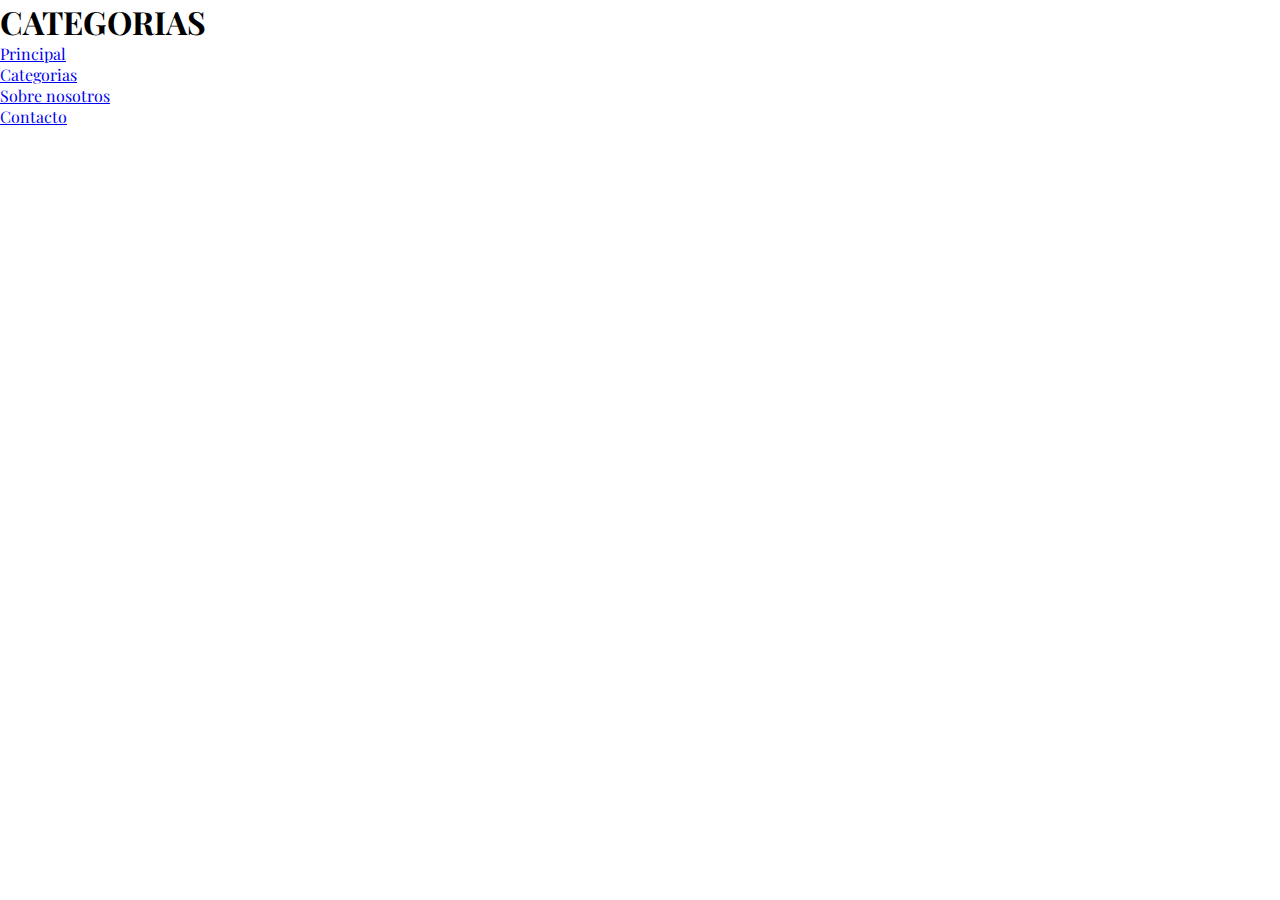
==== categorias.html @ 2ab15259 "Se añade fuente e íconos" ====
<!DOCTYPE html>
<html lang="en">
<head>
    <meta charset="UTF-8">
    <meta name="viewport" content="width=device-width, initial-scale=1.0">
    <link rel="stylesheet" href="styles/estilos.css">
    <link rel="preconnect" href="https://fonts.googleapis.com">
    <link rel="preconnect" href="https://fonts.gstatic.com" crossorigin>
    <link href="https://fonts.googleapis.com/css2?family=Playfair+Display&display=swap" rel="stylesheet">
    <title>Document</title>
</head>
<body>
    <h1>CATEGORIAS</h1>

    <ul>
        <li><a href="index.html">Principal</a></li>
        <li><a href="categorias.html">Categorias</a></li>
        <li><a href="sobreNosotros.html">Sobre nosotros</a></li>
        <li><a href="contacto.html">Contacto</a></li>
    </ul>
</body>
</html>
---- styles/estilos.css ----
* {
    margin: 0;
    padding: 0;
}

#primeraParte, footer{
    background-color: #FEF4F4;
}

body {
    font-family: 'Playfair Display', serif;
}
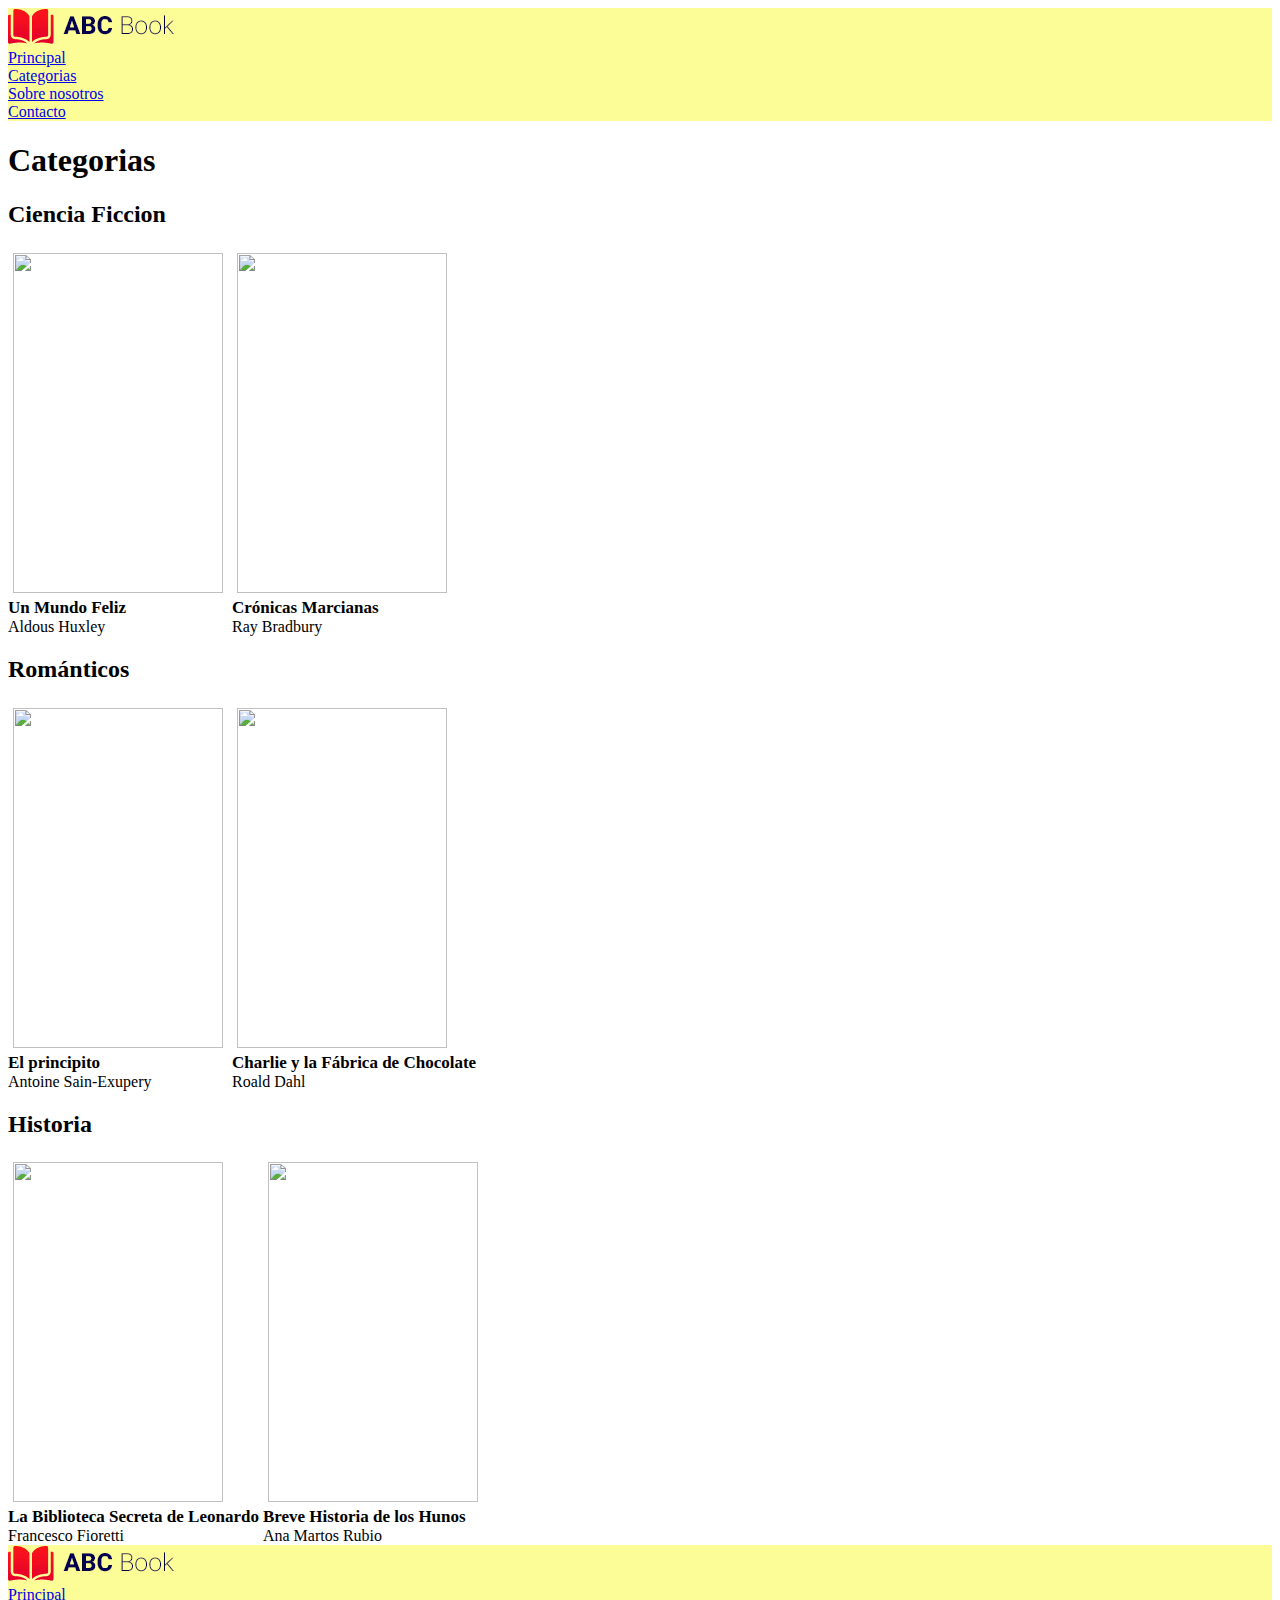
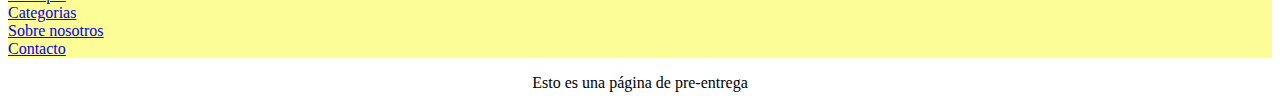
==== commit 56f959eb: "fix de merge" ====
--- a/categorias.html
+++ b/categorias.html
@@ -3,20 +3,71 @@
 <head>
     <meta charset="UTF-8">
     <meta name="viewport" content="width=device-width, initial-scale=1.0">
-    <link rel="stylesheet" href="styles/estilos.css">
-    <link rel="preconnect" href="https://fonts.googleapis.com">
-    <link rel="preconnect" href="https://fonts.gstatic.com" crossorigin>
-    <link href="https://fonts.googleapis.com/css2?family=Playfair+Display&display=swap" rel="stylesheet">
-    <title>Document</title>
+    <title>Categorías</title>
+    <link rel="stylesheet" href="./styles/styles.css">
 </head>
+<header>
+
+</header>
+<nav>
+    <div class = "barraDeNavegacion">
+        <img src="./img/Iconos/ABCbook.jpg">
+        <li class="elementoIndice"><a href="index.html">Principal</a></li>
+        <li class="elementoIndice"><a href="categorias.html">Categorias</a></li>
+        <li class="elementoIndice"><a href="sobreNosotros.html">Sobre nosotros</a></li>
+        <li class="elementoIndice"><a href="contacto.html">Contacto</a></li>
+    </div>
+</nav>
 <body>
-    <h1>CATEGORIAS</h1>
+    <h1>Categorias</h1>
+        <h2>Ciencia Ficcion</h2>
+        <div class="FranjaDePublicaciones">
+            <span class="PublicacionLibro">
+                <img class="FotoLibro"; src="./img/Libros/CienciaFiccionI.jpg"></br>
+                <span class="Titulo">Un Mundo Feliz</span></br>
+                <span class="Autor">Aldous Huxley</span></br>
+            </span>
+            <span class="PublicacionLibro">
+                <img class="FotoLibro"; src="./img/Libros/CienciaFiccionII.jpg"></br>
+                <span class="Titulo">Crónicas Marcianas</span></br>
+                <span class="Autor">Ray Bradbury</span></br>
+            </span>
+            </div>
+            <h2>Románticos</h2>
+            <div class="FranjaDePublicaciones">
+            <span class="PublicacionLibro">
+                <img class="FotoLibro"; src="./img/Libros/RomanticosI.jpg"></br>
+                <span class="Titulo">El principito</span></br>
+                <span class="Autor">Antoine Sain-Exupery</span></br>
+            </span>
+            <span class="PublicacionLibro">
+                <img class="FotoLibro"; src="./img/Libros/RomanticosII.jpg"></br>
+                <span class="Titulo">Charlie y la Fábrica de Chocolate</span></br>
+                <span class="Autor">Roald Dahl</span></br>        
+            </span>
+            </div>
+            <h2>Historia</h2>
+            <div class="FranjaDePublicaciones">
+            <span class="PublicacionLibro">
+                <img class="FotoLibro"; src="./img/Libros/HistoriaII.jpg"></br>
+                <span class="Titulo">La Biblioteca Secreta de Leonardo</span></br>
+                <span class="Autor">Francesco Fioretti</span></br>
+            </span>
+            <span class="PublicacionLibro">
+                <img class="FotoLibro"; src="./img/Libros/HistoriaI.jpg"></br>
+                <span class="Titulo">Breve Historia de los Hunos</span></br>
+                <span class="Autor">Ana Martos Rubio</span></br>
+            </span>
+    </div>
 
-    <ul>
-        <li><a href="index.html">Principal</a></li>
-        <li><a href="categorias.html">Categorias</a></li>
-        <li><a href="sobreNosotros.html">Sobre nosotros</a></li>
-        <li><a href="contacto.html">Contacto</a></li>
-    </ul>
 </body>
-</html>+<footer>
+    <div class = "footer">
+        <img src="./img/Iconos/ABCbook.jpg">
+        <li class="elementoIndice"><a href="index.html">Principal</a></li>
+        <li class="elementoIndice"><a href="categorias.html">Categorias</a></li>
+        <li class="elementoIndice"><a href="sobreNosotros.html">Sobre nosotros</a></li>
+        <li class="elementoIndice"><a href="contacto.html">Contacto</a></li>
+    </div>
+    <p id="leyendaFooter">Esto es una página de pre-entrega</p>
+</footer>--- a/styles/styles.css
+++ b/styles/styles.css
@@ -0,0 +1,67 @@
+
+*{box-sizing: border-box}
+
+.barraDeNavegacion{
+    background-color: rgb(253, 253, 152);
+    position: sticky;
+    
+}
+
+.PublicacionLibro{
+    display:inline-block;
+}
+
+.FotoLibro {
+    width: 210px;
+    height: 340px;
+    margin: 5px; 
+
+}
+.Titulo { 
+    text-align: right;
+    font-weight: bold;
+    font-size: 17px;
+}
+
+.Ubicacion {
+    display:inline
+}
+
+#mapita {
+    margin: 40px;
+    position: relative;
+    bottom: 5px;
+}
+input[type=button], input[type=submit] {
+    border: none;
+    padding: 16px 32px;
+    margin: 4px 2px;
+    cursor: pointer;
+  }
+
+form label{
+    font-weight: bold;
+    
+}
+.datosDeContacto{
+    display: inline-block;
+    margin-left: 35px;
+    position: relative;
+    bottom: 100px;
+}
+
+.dato{
+    font-family: Georgia, 'Times New Roman', Times, serif;
+    font-weight: bold;
+    font-size: 17px;
+}
+
+.footer{
+    background-color: rgb(253, 253, 152);
+}
+
+#leyendaFooter {
+    text-align: center;
+}
+
+
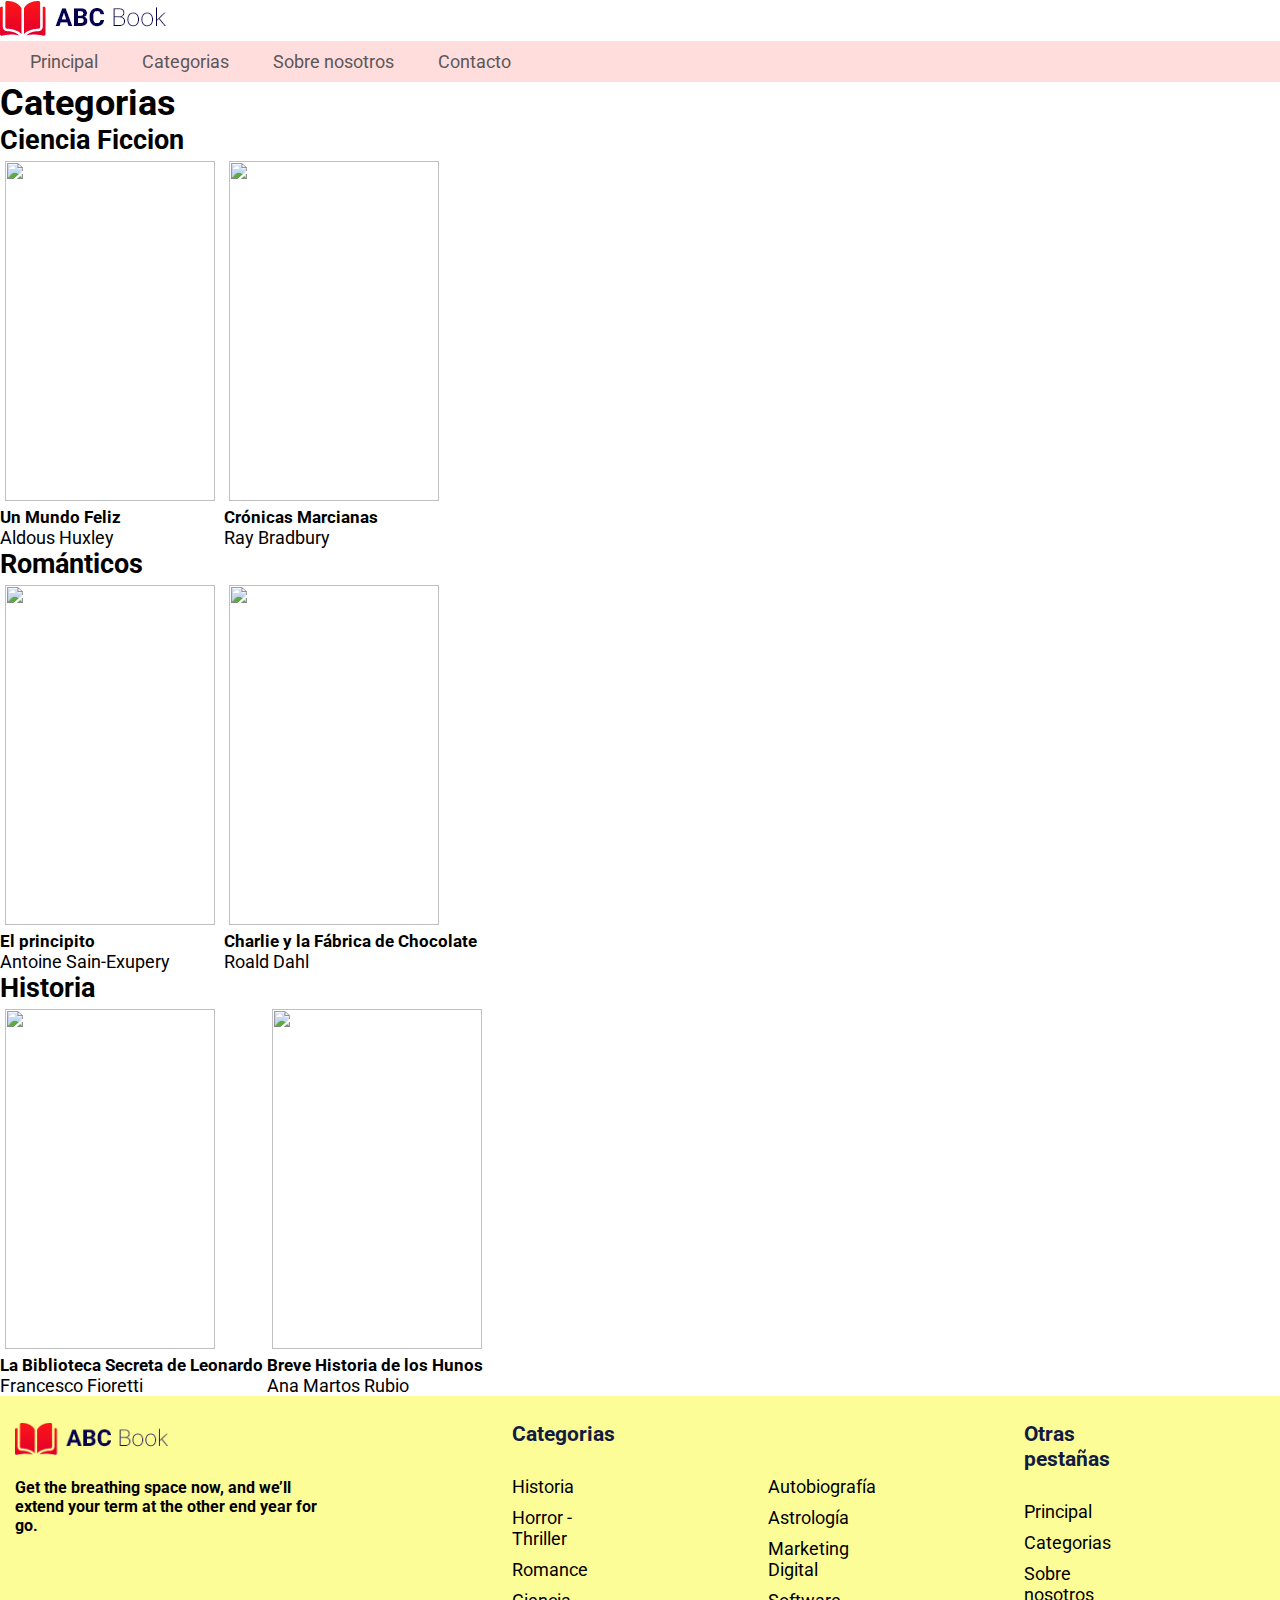
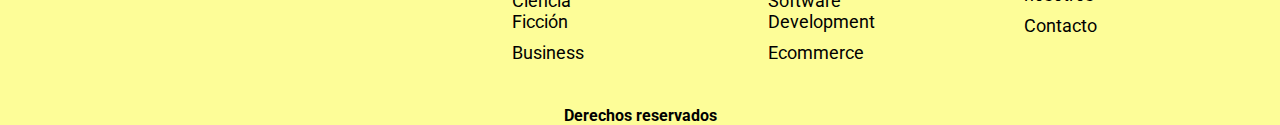
==== commit 1fbfe954: "no estoy segura que estoy comiteando tbh" ====
--- a/categorias.html
+++ b/categorias.html
@@ -1,73 +1,115 @@
-<!DOCTYPE html>
-<html lang="en">
-<head>
-    <meta charset="UTF-8">
-    <meta name="viewport" content="width=device-width, initial-scale=1.0">
-    <title>Categorías</title>
-    <link rel="stylesheet" href="./styles/styles.css">
-</head>
-<header>
-
-</header>
-<nav>
-    <div class = "barraDeNavegacion">
-        <img src="./img/Iconos/ABCbook.jpg">
-        <li class="elementoIndice"><a href="index.html">Principal</a></li>
-        <li class="elementoIndice"><a href="categorias.html">Categorias</a></li>
-        <li class="elementoIndice"><a href="sobreNosotros.html">Sobre nosotros</a></li>
-        <li class="elementoIndice"><a href="contacto.html">Contacto</a></li>
-    </div>
-</nav>
-<body>
-    <h1>Categorias</h1>
-        <h2>Ciencia Ficcion</h2>
-        <div class="FranjaDePublicaciones">
-            <span class="PublicacionLibro">
-                <img class="FotoLibro"; src="./img/Libros/CienciaFiccionI.jpg"></br>
-                <span class="Titulo">Un Mundo Feliz</span></br>
-                <span class="Autor">Aldous Huxley</span></br>
-            </span>
-            <span class="PublicacionLibro">
-                <img class="FotoLibro"; src="./img/Libros/CienciaFiccionII.jpg"></br>
-                <span class="Titulo">Crónicas Marcianas</span></br>
-                <span class="Autor">Ray Bradbury</span></br>
-            </span>
-            </div>
-            <h2>Románticos</h2>
-            <div class="FranjaDePublicaciones">
-            <span class="PublicacionLibro">
-                <img class="FotoLibro"; src="./img/Libros/RomanticosI.jpg"></br>
-                <span class="Titulo">El principito</span></br>
-                <span class="Autor">Antoine Sain-Exupery</span></br>
-            </span>
-            <span class="PublicacionLibro">
-                <img class="FotoLibro"; src="./img/Libros/RomanticosII.jpg"></br>
-                <span class="Titulo">Charlie y la Fábrica de Chocolate</span></br>
-                <span class="Autor">Roald Dahl</span></br>        
-            </span>
-            </div>
-            <h2>Historia</h2>
-            <div class="FranjaDePublicaciones">
-            <span class="PublicacionLibro">
-                <img class="FotoLibro"; src="./img/Libros/HistoriaII.jpg"></br>
-                <span class="Titulo">La Biblioteca Secreta de Leonardo</span></br>
-                <span class="Autor">Francesco Fioretti</span></br>
-            </span>
-            <span class="PublicacionLibro">
-                <img class="FotoLibro"; src="./img/Libros/HistoriaI.jpg"></br>
-                <span class="Titulo">Breve Historia de los Hunos</span></br>
-                <span class="Autor">Ana Martos Rubio</span></br>
-            </span>
-    </div>
-
-</body>
-<footer>
-    <div class = "footer">
-        <img src="./img/Iconos/ABCbook.jpg">
-        <li class="elementoIndice"><a href="index.html">Principal</a></li>
-        <li class="elementoIndice"><a href="categorias.html">Categorias</a></li>
-        <li class="elementoIndice"><a href="sobreNosotros.html">Sobre nosotros</a></li>
-        <li class="elementoIndice"><a href="contacto.html">Contacto</a></li>
-    </div>
-    <p id="leyendaFooter">Esto es una página de pre-entrega</p>
+<!DOCTYPE html>
+<html lang="en">
+<head>
+    <meta charset="UTF-8">
+    <meta name="viewport" content="width=device-width, initial-scale=1.0">
+    <title>Categorías</title>
+    <link rel="stylesheet" href="./styles/styles.css">
+    <link rel="stylesheet" href="styles/estilos.css">
+    <link rel='stylesheet' href='https://cdn-uicons.flaticon.com/uicons-brands/css/uicons-brands.css'>
+</head>
+<header>
+    <a href="index.html"><img src="img/logo.png"  alt="logo principal"></a>
+    <nav>
+        <ul class="indice">
+            <li class="elementoIndice"><a href="index.html">Principal</a></li>
+            <li class="elementoIndice"><a href="categorias.html">Categorias</a></li>
+            <li class="elementoIndice"><a href="sobreNosotros.html">Sobre nosotros</a></li>
+            <li class="elementoIndice"><a href="contacto.html">Contacto</a></li>
+        </ul>
+    </nav>
+</header>
+<body>
+    <h1>Categorias</h1>
+        <h2>Ciencia Ficcion</h2>
+        <div class="FranjaDePublicaciones">
+            <span class="PublicacionLibro">
+                <img class="FotoLibro"; src="./img/Libros/CienciaFiccionI.jpg"></br>
+                <span class="Titulo">Un Mundo Feliz</span></br>
+                <span class="Autor">Aldous Huxley</span></br>
+            </span>
+            <span class="PublicacionLibro">
+                <img class="FotoLibro"; src="./img/Libros/CienciaFiccionII.jpg"></br>
+                <span class="Titulo">Crónicas Marcianas</span></br>
+                <span class="Autor">Ray Bradbury</span></br>
+            </span>
+            </div>
+            <h2>Románticos</h2>
+            <div class="FranjaDePublicaciones">
+            <span class="PublicacionLibro">
+                <img class="FotoLibro"; src="./img/Libros/RomanticosI.jpg"></br>
+                <span class="Titulo">El principito</span></br>
+                <span class="Autor">Antoine Sain-Exupery</span></br>
+            </span>
+            <span class="PublicacionLibro">
+                <img class="FotoLibro"; src="./img/Libros/RomanticosII.jpg"></br>
+                <span class="Titulo">Charlie y la Fábrica de Chocolate</span></br>
+                <span class="Autor">Roald Dahl</span></br>        
+            </span>
+            </div>
+            <h2>Historia</h2>
+            <div class="FranjaDePublicaciones">
+            <span class="PublicacionLibro">
+                <img class="FotoLibro"; src="./img/Libros/HistoriaII.jpg"></br>
+                <span class="Titulo">La Biblioteca Secreta de Leonardo</span></br>
+                <span class="Autor">Francesco Fioretti</span></br>
+            </span>
+            <span class="PublicacionLibro">
+                <img class="FotoLibro"; src="./img/Libros/HistoriaI.jpg"></br>
+                <span class="Titulo">Breve Historia de los Hunos</span></br>
+                <span class="Autor">Ana Martos Rubio</span></br>
+            </span>
+    </div>
+
+</body>
+<footer>
+    <div class="footer">
+        <div class="descripcion box4">
+            <img src="img/logo.png" alt="logo principal" class="imgFooter">
+            <p>Get the breathing space now, and we’ll extend your term at the other end year for go.</p>
+            <ul id="indiceReferencias" class="lista">
+                <div class="referencia">
+                    <li class="elementoReferencias"><a href="https://www.facebook.com" target="_blank"><i class="fi fi-brands-facebook"></i></a></li>
+                </div>
+                <div class="referencia">
+                    <li class="elementoReferencias"><a href="https://www.instagram.com" target="_blank"><i class="fi fi-brands-instagram"></i></a></li>
+                </div>
+                <div class="referencia">
+                    <li class="elementoReferencias"><a href="https://www.linkedin.com" target="_blank"><i class="fi fi-brands-linkedin"></i></a></li>
+                </div>
+                <div class="referencia">
+                    <li class="elementoReferencias"><a href="https://www.youtube.com" target="_blank"><i class="fi fi-brands-youtube"></i></a></li>
+                </div>
+            </ul>
+        </div>
+        <div class="categorias1 box2">
+            <h3 class="tituloCategoria">Categorias</h3>
+            <ul class="lista listaFooter">
+                <li>Historia</li>
+                <li>Horror - Thriller</li>
+                <li>Romance</li>
+                <li>Ciencia Ficción</li>
+                <li>Business</li>
+            </ul>  
+        </div>
+        <div class="categorias2 box2">
+            <ul class="lista listaFooter">
+                <li>Autobiografía</li>
+                <li>Astrología</li>
+                <li>Marketing Digital</li>
+                <li>Software Development</li>
+                <li>Ecommerce</li>
+            </ul>
+        </div>
+        <div class="otrasPestañas box2">
+            <h3 class="tituloPestañas">Otras pestañas</h3>
+            <ul class="lista listaFooter">
+                <li>Principal</li>
+                <li>Categorias</li>
+                <li>Sobre nosotros</li>
+                <li>Contacto</li>
+            </ul>
+        </div>
+        <div class="derechos box12"><p>Derechos reservados</p></div>
+    </div>
 </footer>--- a/styles/estilos.css
+++ b/styles/estilos.css
@@ -0,0 +1,391 @@
+
+  @import url('https://fonts.googleapis.com/css2?family=Playfair+Display&family=Roboto:wght@400;700&display=swap');
+
+
+
+* {
+    margin: 0;
+    padding: 0;
+    /*scroll-behavior: smooth;*/
+    font-family: 'Playfair Display', serif;
+    font-family: 'Roboto', sans-serif;
+}
+
+#primeraParte, footer{
+    background-color: #FEF4F4;
+}
+
+body {
+    font-family: "Roboto",sans-serif;
+    font-size: large;
+}
+.carrouselPublicacionDestacada{
+    box-sizing: border-box;
+    background-color: #FEF4F4;
+
+
+}
+.publicacionDestacada{
+    display: flex;
+    flex-direction: column;
+    justify-content: center;
+    align-items: center;
+    padding: 2em;
+}
+
+
+#imagenDestacada{
+    display: flex;
+    height: 10em;
+    width: auto;
+}
+
+.indice{
+    background-color: #ffdddd;
+    padding: 10px;
+
+}
+.elementoIndice{
+    padding: 10px;
+    margin: 10px;
+    display: inline;
+}
+
+.elementoReferencias{
+    padding: 10px;
+    margin: 0 4px;
+}
+
+.referencia:hover{
+    background-color:#e71b1b;
+    color: #ffffff;
+}
+
+.referencia:hover i {
+    color: #ffffff;
+}
+
+#indiceReferencias {
+    padding: 10px;
+}
+
+.descripcion{
+    box-sizing: border-box;
+    margin: 3% 0 0 3%;
+    display: flex;
+    flex-direction: column;
+    justify-content: space-around;
+    width: 60%;
+}
+
+.links{
+    box-sizing: border-box;
+    display: inline-block;
+    width: 60%;
+}
+
+.categorias1, .categorias2, .otrasPestañas{
+    box-sizing: border-box;
+    display: inline-block;
+    width: 40%;
+}
+
+a{
+    text-decoration:none;
+    color:#5a5858;
+    transition: background-color 0.3s, color 0.3s, transform 0.3s;
+}
+
+a:hover {
+    transform: scale(1.15);
+}
+
+.botonVerMas{
+    border-radius: 10%;
+    padding: 2%;
+    border: #BBBBBB 1px solid;
+    box-shadow: 0px 5px 0px rgba(0, 0, 0, 0.2);
+}
+
+.ultimosPublicados{
+    display:grid;
+    background-color: rgb(248, 224, 224);
+    margin: 3%;
+    grid-template-columns: repeat(12, 1fr);
+}
+
+.publicacion{
+    padding: 10px;
+    margin: 10px;
+    border: 2px solid #ffdddd;
+    border-radius: 10px;
+    background-color: #FEF4F4;
+}
+.box6{
+    grid-column: span 6;
+}
+
+.box4{
+    grid-column: span 4;
+}
+
+.box8{
+    grid-column: span 8;
+}
+
+.box2{
+    grid-column: span 2;
+}
+
+.box1{
+    grid-column: span 1;
+}
+.box12{
+    grid-column: span 12;
+}
+
+/*
+combios leonardo   
+*/
+.contImgl{
+    margin-top: 10px;
+    width: 200px;
+    height: 300px;
+}
+
+.imgl{
+    width: 100%;
+    height: 100%;
+}
+
+.publicacion:hover{
+    cursor: pointer;
+    transform: scale(1.1);
+}
+
+.titulo{
+    margin-top: 10px;
+    font-weight: bolt;
+    font-size: 1.5rem;
+}
+
+.autor{
+    color: #e71b1b;
+}
+
+.precio{
+    margin-top: 5px;
+}
+
+p{
+    font-size: 1rem;
+    font-weight: bold;
+}
+
+/*
+cambios leonardo
+*/
+
+.flexCenter{
+    display: flex;
+    align-items: center;
+    justify-content: center;
+    padding-top: 1em;
+}
+
+.flexColumnCenter{
+    display: flex;
+    flex-direction: column;
+    justify-content: center;
+    align-items: center;
+}
+
+.flexColumnRight{
+    display: flex;
+    flex-direction: column;
+    justify-content: center;
+    align-items: flex-start;
+    padding-left: 4%;
+}
+
+.lista{
+    list-style: none;
+}
+
+.lista-flex{
+    margin-right: 10%;
+    display: flex;
+    justify-content: center;
+    align-items: center;
+    justify-content: space-between;
+}
+
+.lista-flex li {
+    background-color: #ffffff;
+    border: 2px solid #BBBBBB;
+    border-radius: 30% 30% 30% 30%;
+    padding: 10px;
+    margin: 5px;
+    transition: background-color 0.8s ease;
+  }
+
+.lista-flex li:hover {
+    background-color: #e71b1b;
+    border: 2px solid #e71b1b;
+    color:#ffffff;
+  }
+
+.ultimosTexto{
+    display: flex;
+    align-items: center;
+    padding-left: 5%;
+} 
+
+.boton{
+    margin: 2%;
+    padding: 10px 20px; /* Espaciado interno para el contenido del botón */
+    font-size: 16px; /* Tamaño de fuente */
+    background-color: #f17676; /* Color de fondo */
+    color: #fff; /* Color del texto */
+    border: none; /* Sin borde */
+    border-radius: 5px; /* Borde redondeado */
+    cursor: pointer; /* Cambiar el cursor al pasar el ratón */
+    transition: background-color 0.3s ease; /* Efecto de transición suave */
+}
+
+.boton:hover{
+    background-color: #e71b1b;
+}
+
+.footer{
+    display: grid;
+    grid-template-columns: repeat(10, 1fr);
+}
+
+.categorias1{
+    display: flex;
+    flex-direction: column;
+    justify-content: flex-start;
+    align-items: flex-start;
+}
+
+.categorias2{
+    display: flex;
+    flex-direction: column;
+    justify-content: flex-end;
+    align-items: flex-start;
+}
+
+.listaFooter li{
+    padding: 5px 0 5px 0;
+}
+
+.derechos{
+    margin-top: 3%;
+    display: flex;
+    justify-content: center;
+    align-items: center;
+}
+
+.tituloCategoria, .tituloPestañas{
+    padding: 25px 0 25px 0;
+    color:#121b40
+}
+
+.imgFooter{
+    width: 50%;
+    height: auto;
+}
+
+.BestSellers{
+    display: grid;
+    grid-template-columns: repeat(8, 1fr);
+    margin: 2%;
+}
+
+.SemanalesTitulo{
+    display: grid;
+    grid-template-columns: repeat(12,1fr);
+}
+
+#exitosTitulo{
+    display: flex;
+    align-items: center;
+    grid-column: 1/7;
+    grid-row: 1;
+    margin-left:10%;
+}
+
+#verMas{
+    grid-column: 7/10;
+    grid-row: 1;
+    margin-right:20%;
+}
+#ganadorSemanal{
+    max-width: 400px;
+    grid-column: 10/13;
+    grid-row: 1/4;
+}
+#ganadorSemanal img{
+    width: 100%;
+    height: auto;
+}
+
+#topLibros{
+    display: flex;
+    justify-content: center;
+    align-items: center;
+    grid-column: 1/10;
+    grid-row: 2/4;
+    background-color: #ffdddd;
+    margin:0 6%;
+}
+#tituloLibroTop{
+    font-size: 2.5em;
+    padding-bottom: 2%;
+}
+
+#autorLibroTop{
+    font-size: 0.9em;
+    color:#555555
+}
+
+.flexRight{
+    display: flex;
+    justify-content: flex-end;
+    align-items: center;
+}
+
+#precioLibroTop{
+    padding-top: 10%;
+    font-size: 2.5em;
+
+}
+#calificacionLibroTop{
+    font-size: 1.2em;
+    color:#555555;
+    display: inline;
+    max-width: 150px;
+    padding-top: 5%;
+    padding-bottom: 10%;
+}
+
+.imgStars{
+    width: 100%;
+    height: auto;
+}
+
+.starsUltimosPublicados{
+    width: 50%;
+    height: auto;
+}
+
+.puntaje{
+    display: flex;
+    justify-content: center;
+    align-items: center;
+}
+
+.ml-10{
+    margin-left: 10%;
+}
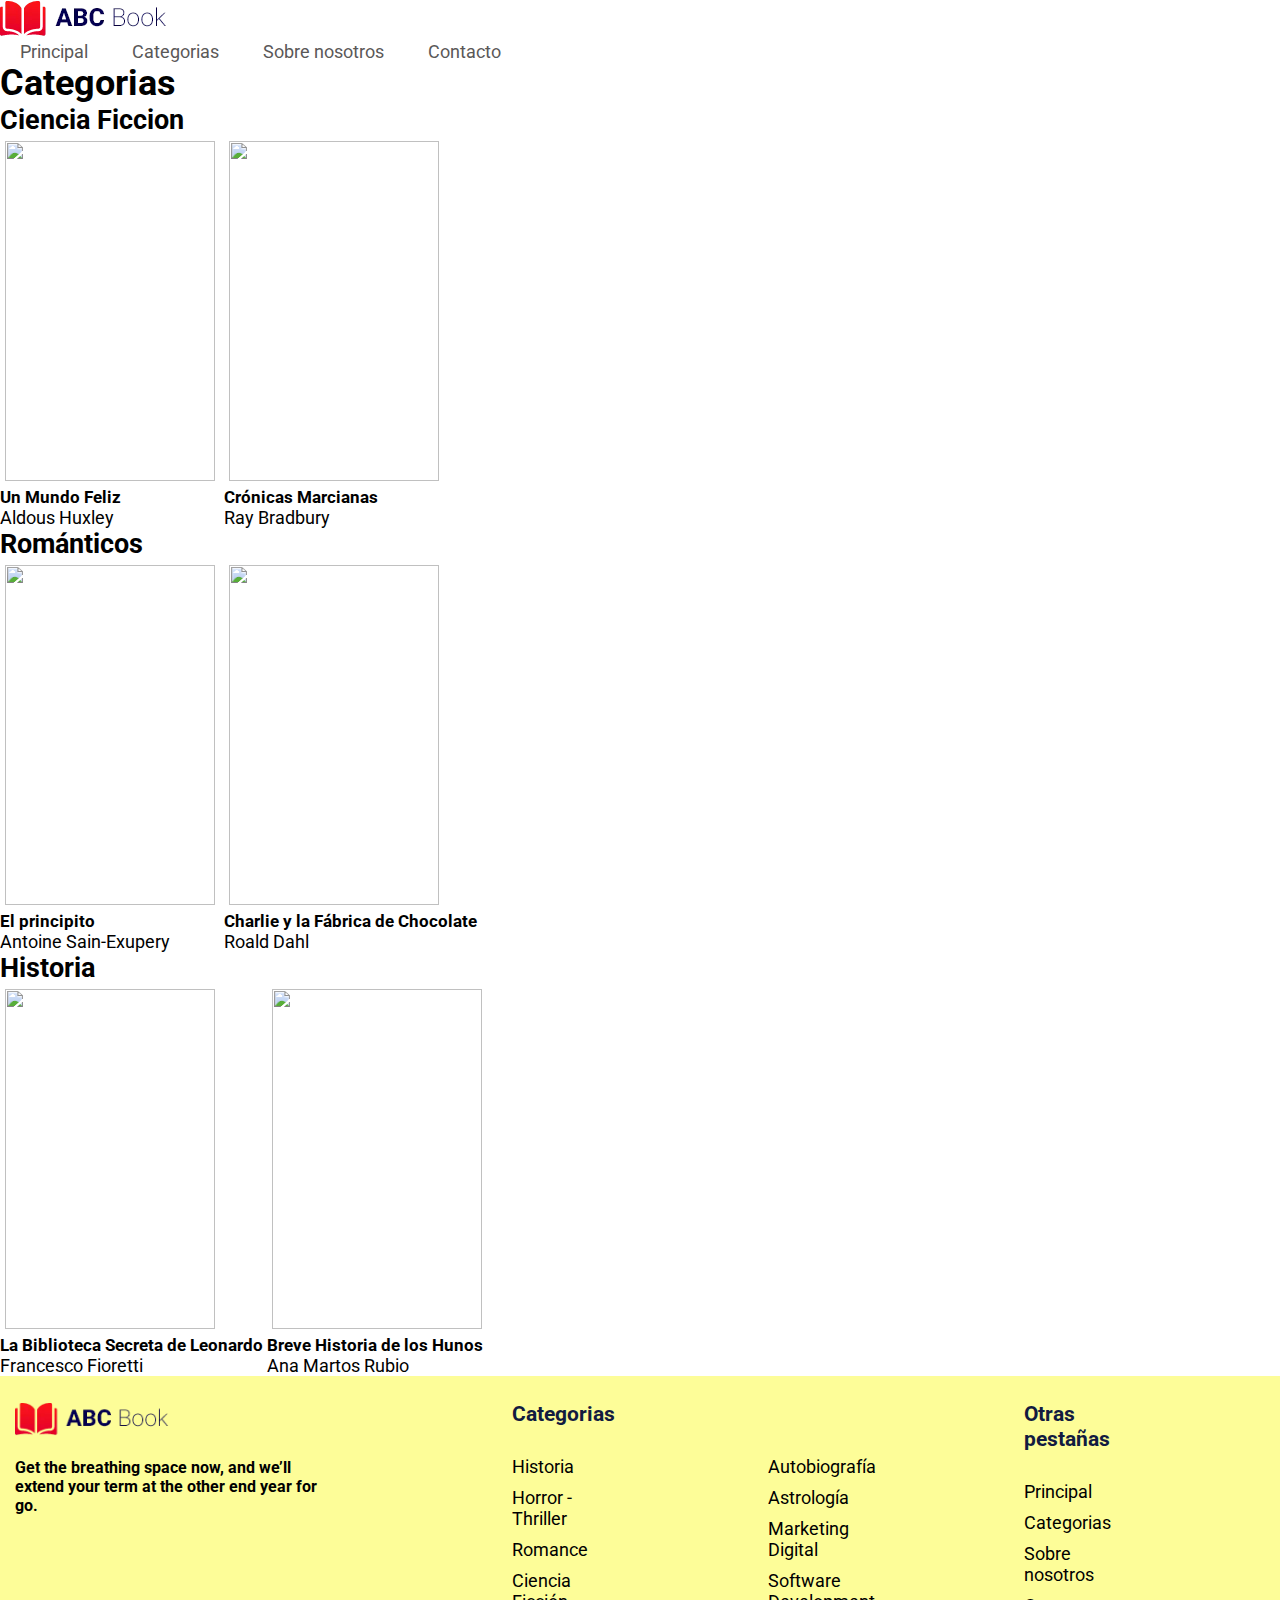
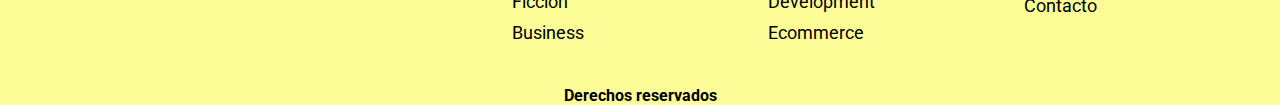
==== commit a0b7db81: "subo categorias" ====
--- a/categorias.html
+++ b/categorias.html
@@ -11,7 +11,7 @@
 <header>
     <a href="index.html"><img src="img/logo.png"  alt="logo principal"></a>
     <nav>
-        <ul class="indice">
+        <ul class="indices">
             <li class="elementoIndice"><a href="index.html">Principal</a></li>
             <li class="elementoIndice"><a href="categorias.html">Categorias</a></li>
             <li class="elementoIndice"><a href="sobreNosotros.html">Sobre nosotros</a></li>
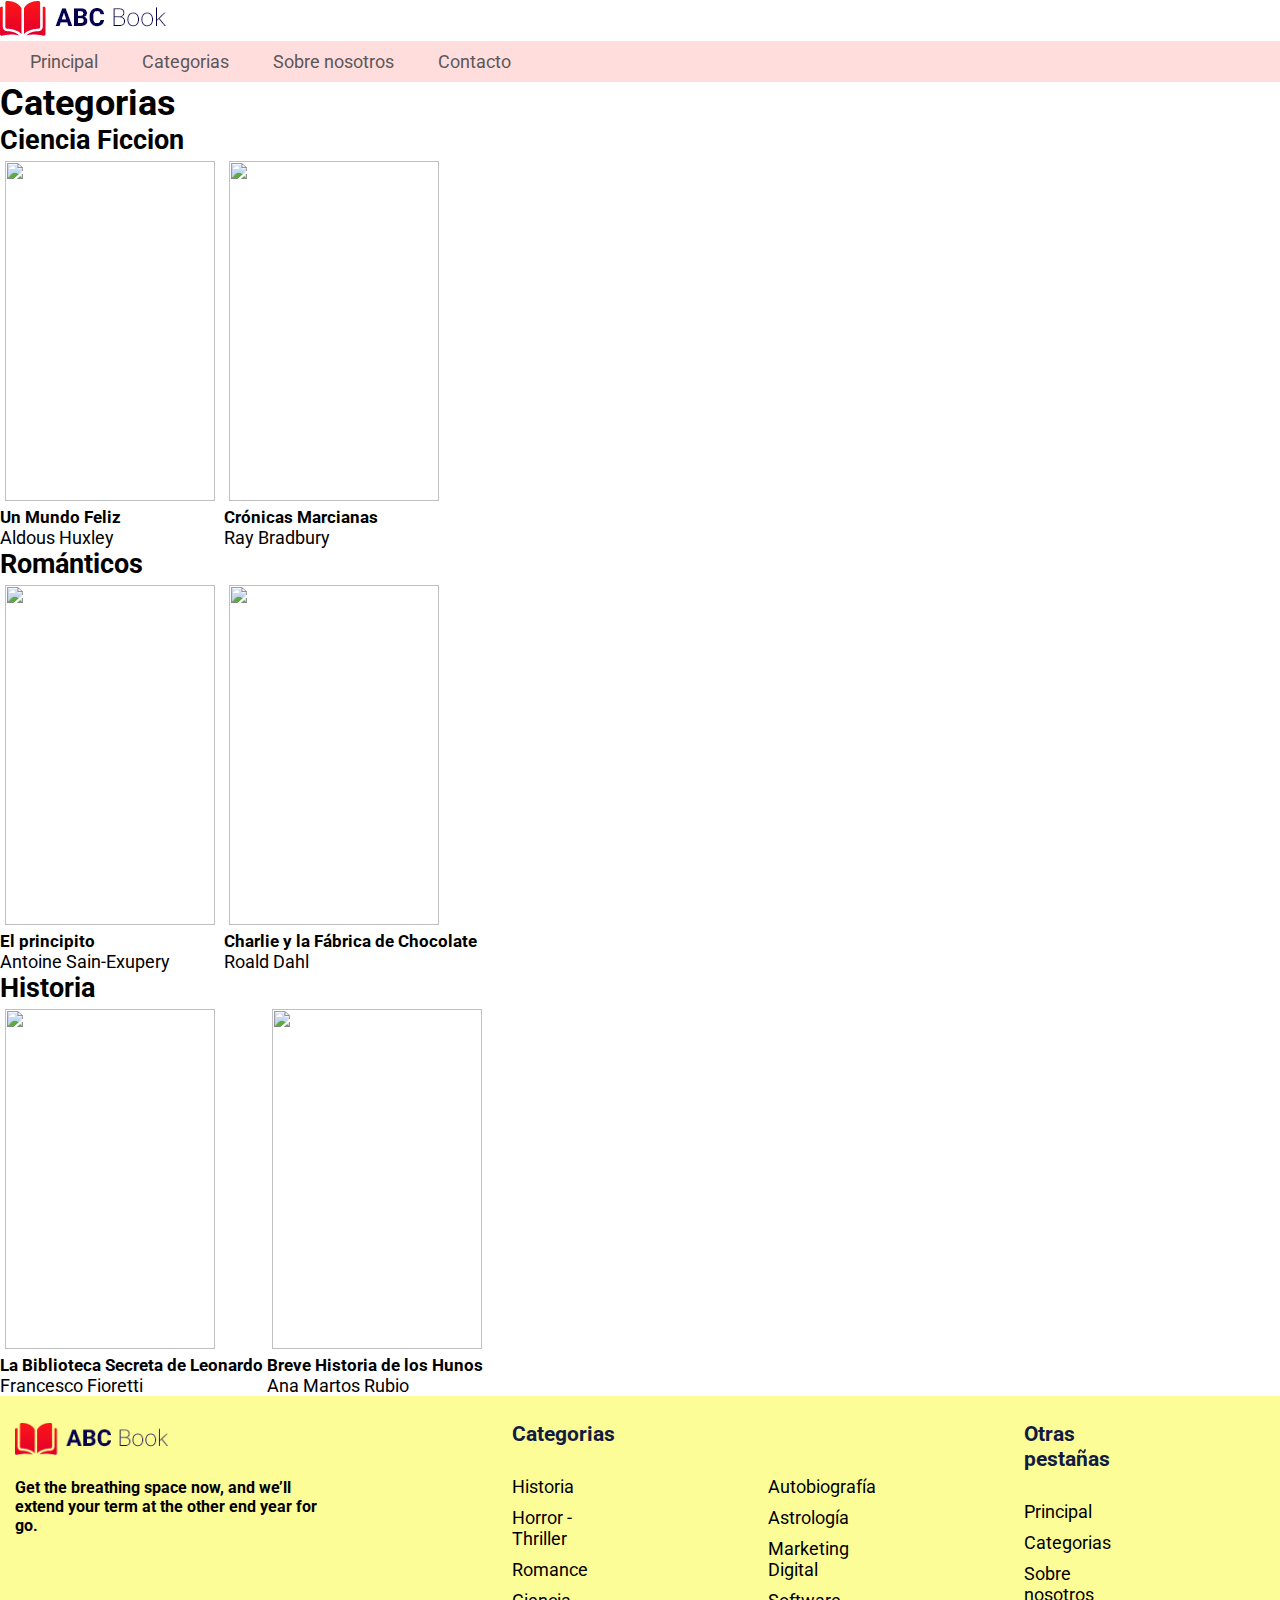
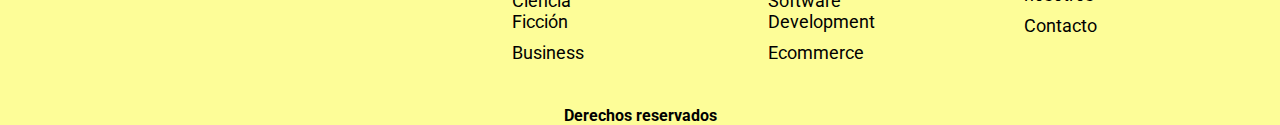
==== commit fb23f527: "subo categorias" ====
--- a/categorias.html
+++ b/categorias.html
@@ -11,7 +11,7 @@
 <header>
     <a href="index.html"><img src="img/logo.png"  alt="logo principal"></a>
     <nav>
-        <ul class="indices">
+        <ul class="indice">
             <li class="elementoIndice"><a href="index.html">Principal</a></li>
             <li class="elementoIndice"><a href="categorias.html">Categorias</a></li>
             <li class="elementoIndice"><a href="sobreNosotros.html">Sobre nosotros</a></li>
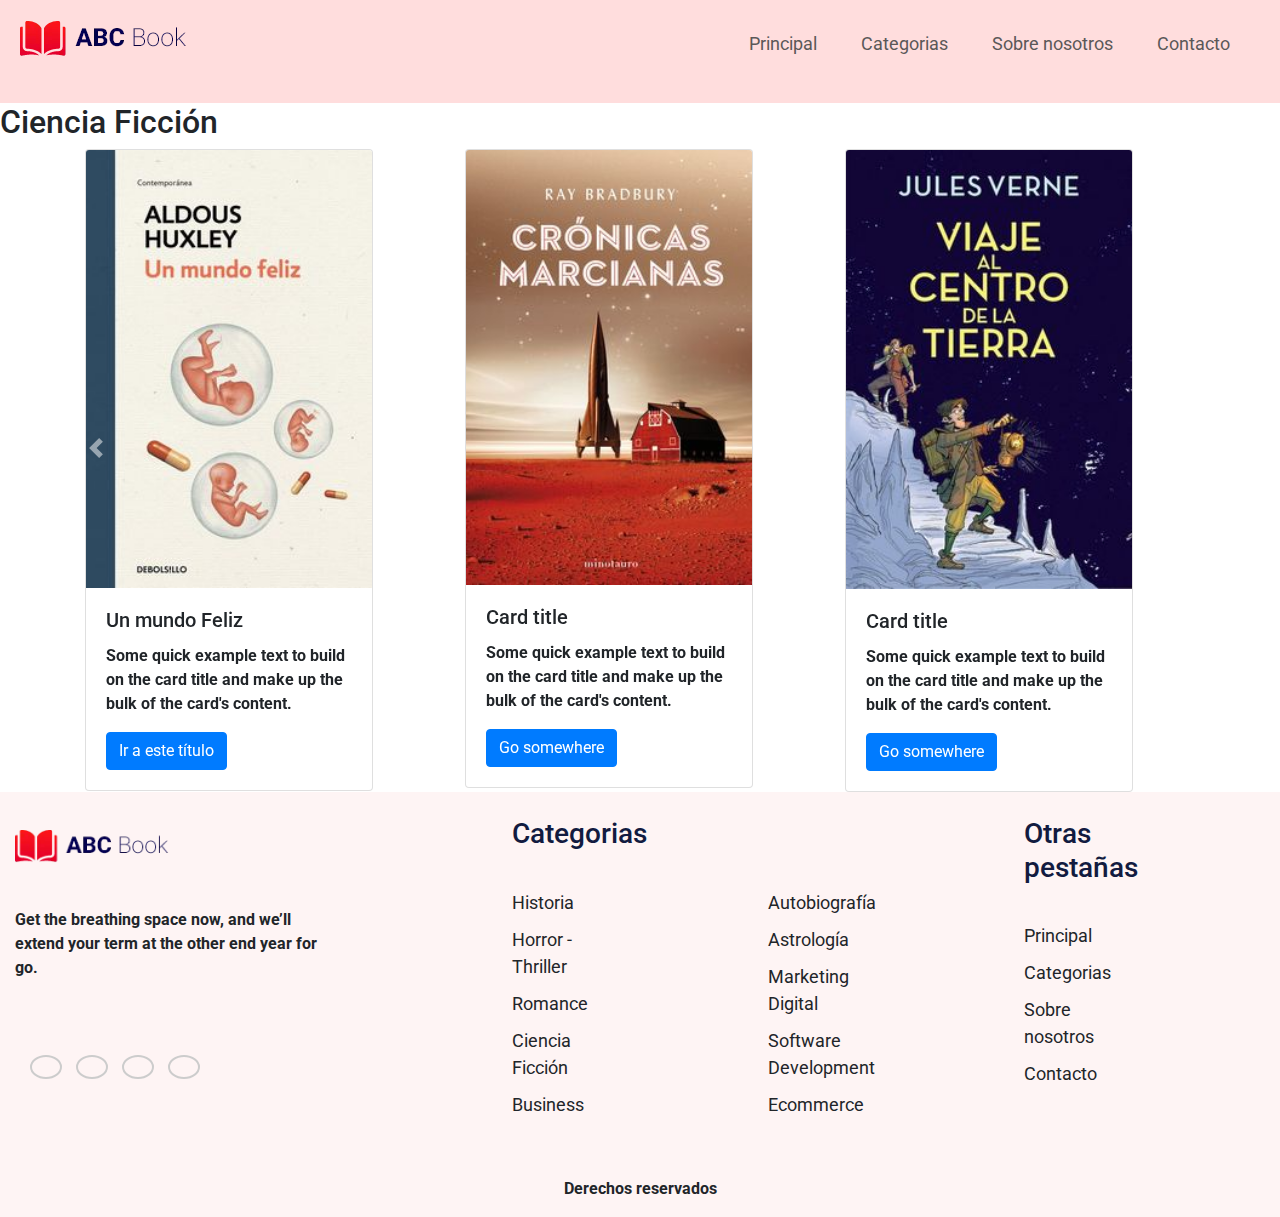
==== commit 3e922552: "hotfix categorías. Falta agregar otras categorías (quitado para hacer solución). Error boostrap redi" ====
--- a/categorias.html
+++ b/categorias.html
@@ -4,112 +4,185 @@
     <meta charset="UTF-8">
     <meta name="viewport" content="width=device-width, initial-scale=1.0">
     <title>Categorías</title>
-    <link rel="stylesheet" href="./styles/styles.css">
+    
+    <link rel="preconnect" href="https://fonts.googleapis.com">
+    <link rel="preconnect" href="https://fonts.gstatic.com" crossorigin>
+    <link href="https://fonts.googleapis.com/css2?family=Playfair+Display&display=swap" rel="stylesheet">
+    <link rel='stylesheet' href='https://cdn-uicons.flaticon.com/uicons-brands/css/uicons-brands.css'>
+    <link rel='stylesheet' href='https://cdn-uicons.flaticon.com/uicons-brands/css/uicons-brands.css'>
+    <link rel="stylesheet" href="https://cdn.jsdelivr.net/npm/bootstrap@4.0.0/dist/css/bootstrap.min.css"
+    integrity="sha384-Gn5384xqQ1aoWXA+058RXPxPg6fy4IWvTNh0E263XmFcJlSAwiGgFAW/dAiS6JXm" crossorigin="anonymous">
     <link rel="stylesheet" href="styles/estilos.css">
-    <link rel='stylesheet' href='https://cdn-uicons.flaticon.com/uicons-brands/css/uicons-brands.css'>
 </head>
-<header>
-    <a href="index.html"><img src="img/logo.png"  alt="logo principal"></a>
-    <nav>
-        <ul class="indice">
-            <li class="elementoIndice"><a href="index.html">Principal</a></li>
-            <li class="elementoIndice"><a href="categorias.html">Categorias</a></li>
-            <li class="elementoIndice"><a href="sobreNosotros.html">Sobre nosotros</a></li>
-            <li class="elementoIndice"><a href="contacto.html">Contacto</a></li>
-        </ul>
-    </nav>
-</header>
-<body>
-    <h1>Categorias</h1>
-        <h2>Ciencia Ficcion</h2>
-        <div class="FranjaDePublicaciones">
-            <span class="PublicacionLibro">
-                <img class="FotoLibro"; src="./img/Libros/CienciaFiccionI.jpg"></br>
-                <span class="Titulo">Un Mundo Feliz</span></br>
-                <span class="Autor">Aldous Huxley</span></br>
-            </span>
-            <span class="PublicacionLibro">
-                <img class="FotoLibro"; src="./img/Libros/CienciaFiccionII.jpg"></br>
-                <span class="Titulo">Crónicas Marcianas</span></br>
-                <span class="Autor">Ray Bradbury</span></br>
-            </span>
+<div id="">
+    <header>
+        <a href="index.html"><img src="img/logo.png"  alt="logo principal"></a>
+        <nav>
+            <ul class="indice">
+                <li class="elementoIndice"><a href="index.html">Principal</a></li>
+                <li class="elementoIndice"><a href="categorias.html">Categorias</a></li>
+                <li class="elementoIndice"><a href="sobreNosotros.html">Sobre nosotros</a></li>
+                <li class="elementoIndice"><a href="contacto.html">Contacto</a></li>
+            </ul>
+        </nav>
+    </header>
+<!-- Inserto Barra de Navegación -->
+  <body>
+      <!-- Añado Carrousel de Ciencia Ficción -->
+      <div id="carouselCienciaFiccion" class="carousel slide" data-ride="carousel">
+        <h2>Ciencia Ficción</h2>
+          <div class="carousel-inner">
+            <div class="carousel-item active">
+              <div class="container">
+                <div class="row">
+                  <div class="col-12 col-md-6 col-lg-4">
+                    <div class="card" style="width: 18rem;">
+                      <img class="card-img-top" src="./img/libros/CienciaFiccionI.jpg" alt="Card image cap">
+                      <div class="card-body">
+                        <h5 class="card-title">Un mundo Feliz</h5>
+                        <p class="card-text">Some quick example text to build on the card title and make up the bulk of the
+                          card's content.</p>
+                        <a href="./UnmundoFeliz.html" class="btn btn-primary">Ir a este título</a>
+                      </div>
+                    </div>
+                  </div>
+                  <div class="col-12 col-md-6 col-lg-4">
+                    <div class="card" style="width: 18rem;">
+                      <img class="card-img-top" src="./img/libros/CienciaFiccionII.jpg" alt="Card image cap">
+                      <div class="card-body">
+                        <h5 class="card-title">Card title</h5>
+                        <p class="card-text">Some quick example text to build on the card title and make up the bulk of the
+                          card's content.</p>
+                        <a href="#" class="btn btn-primary">Go somewhere</a>
+                      </div>
+                    </div>
+                  </div>
+                  <div class="col-12 col-md-6 col-lg-4">
+                    <div class="card" style="width: 18rem;">
+                      <img class="card-img-top" src="./img/libros/CienciaFiccionIII.jpg" alt="Card image cap">
+                      <div class="card-body">
+                        <h5 class="card-title">Card title</h5>
+                        <p class="card-text">Some quick example text to build on the card title and make up the bulk of the
+                          card's content.</p>
+                        <a href="#" class="btn btn-primary">Go somewhere</a>
+                      </div>
+                    </div>
+                  </div>
+                </div>
+              </div>
             </div>
-            <h2>Románticos</h2>
-            <div class="FranjaDePublicaciones">
-            <span class="PublicacionLibro">
-                <img class="FotoLibro"; src="./img/Libros/RomanticosI.jpg"></br>
-                <span class="Titulo">El principito</span></br>
-                <span class="Autor">Antoine Sain-Exupery</span></br>
-            </span>
-            <span class="PublicacionLibro">
-                <img class="FotoLibro"; src="./img/Libros/RomanticosII.jpg"></br>
-                <span class="Titulo">Charlie y la Fábrica de Chocolate</span></br>
-                <span class="Autor">Roald Dahl</span></br>        
-            </span>
+            <div class="carousel-item">
+              <div class="container">
+                <div class="row">
+                  <div class="col-12 col-md-6 col-lg-4">
+                    <div class="card" style= "width: 18rem;">
+                      <img class="card-img-top" src="./img/libros/CienciaFiccionIV.jpg" alt="Card image cap">
+                      <div class="card-body">
+                        <h5 class="card-title">Card title</h5>
+                        <p class="card-text">Some quick example text to build on the card title and make up the bulk of the
+                          card's content.</p>
+                        <a href="#" class="btn btn-primary">Go somewhere</a>
+                      </div>
+                    </div>
+                  </div>
+                  <div class="col-12 col-md-6 col-lg-4">
+                    <div class="card" style="width: 18rem;">
+                      <img class="card-img-top" src="./img/libros/CienciaFiccionV.jpg" alt="Card image cap">
+                      <div class="card-body">
+                        <h5 class="card-title">Card title</h5>
+                        <p class="card-text">Some quick example text to build on the card title and make up the bulk of the
+                          card's content.</p>
+                        <a href="#" class="btn btn-primary">Go somewhere</a>
+                      </div>
+                    </div>
+                  </div>
+                  <div class="col-12 col-md-6 col-lg-4">
+                    <div class="card" style="width: 18rem;">
+                      <img class="card-img-top" src="./img/libros/CienciaFiccionVI.jpg" alt="Card image cap">
+                      <div class="card-body">
+                        <h5 class="card-title">Card title</h5>
+                        <p class="card-text">Some quick example text to build on the card title and make up the bulk of the
+                          card's content.</p>
+                        <a href="#" class="btn btn-primary">Go somewhere</a>
+                      </div>
+                    </div>
+                  </div>
+                </div>
+              </div>
             </div>
-            <h2>Historia</h2>
-            <div class="FranjaDePublicaciones">
-            <span class="PublicacionLibro">
-                <img class="FotoLibro"; src="./img/Libros/HistoriaII.jpg"></br>
-                <span class="Titulo">La Biblioteca Secreta de Leonardo</span></br>
-                <span class="Autor">Francesco Fioretti</span></br>
-            </span>
-            <span class="PublicacionLibro">
-                <img class="FotoLibro"; src="./img/Libros/HistoriaI.jpg"></br>
-                <span class="Titulo">Breve Historia de los Hunos</span></br>
-                <span class="Autor">Ana Martos Rubio</span></br>
-            </span>
-    </div>
+          </div>
+          <a class="carousel-control-prev" href="#carouselCienciaFiccion" role="button" data-slide="prev">
+            <span class="carousel-control-prev-icon" aria-hidden="true"></span>
+            <span class="sr-only">Previous</span>
+          </a>
+          <a class="carousel-control-next" href="#carouselCienciaFiccion" role="button" data-slide="next">
+            <span class="carousel-control-next-icon" aria-hidden="true"></span>
+            <span class="sr-only">Next</span>
+          </a>
+      </div>
+      
+      
+      <footer>
+        <div class="footer">
+            <div class="descripcion box4">
+                <img src="img/logo.png" alt="logo principal" class="imgFooter">
+                <p>Get the breathing space now, and we’ll extend your term at the other end year for go.</p>
+                <ul id="indiceReferencias" class="lista">
+                    <div class="referencia">
+                        <li class="elementoReferencias"><a href="https://www.facebook.com" target="_blank"><i class="fi fi-brands-facebook"></i></a></li>
+                    </div>
+                    <div class="referencia">
+                        <li class="elementoReferencias"><a href="https://www.instagram.com" target="_blank"><i class="fi fi-brands-instagram"></i></a></li>
+                    </div>
+                    <div class="referencia">
+                        <li class="elementoReferencias"><a href="https://www.linkedin.com" target="_blank"><i class="fi fi-brands-linkedin"></i></a></li>
+                    </div>
+                    <div class="referencia">
+                        <li class="elementoReferencias"><a href="https://www.youtube.com" target="_blank"><i class="fi fi-brands-youtube"></i></a></li>
+                    </div>
+                </ul>
+            </div>
+            <div class="categorias1 box2">
+                <h3 class="tituloCategoria">Categorias</h3>
+                <ul class="lista listaFooter">
+                    <li>Historia</li>
+                    <li>Horror - Thriller</li>
+                    <li>Romance</li>
+                    <li>Ciencia Ficción</li>
+                    <li>Business</li>
+                </ul>  
+            </div>
+            <div class="categorias2 box2">
+                <ul class="lista listaFooter">
+                    <li>Autobiografía</li>
+                    <li>Astrología</li>
+                    <li>Marketing Digital</li>
+                    <li>Software Development</li>
+                    <li>Ecommerce</li>
+                </ul>
+            </div>
+            <div class="otrasPestañas box2">
+                <h3 class="tituloPestañas">Otras pestañas</h3>
+                <ul class="lista listaFooter">
+                    <li>Principal</li>
+                    <li>Categorias</li>
+                    <li>Sobre nosotros</li>
+                    <li>Contacto</li>
+                </ul>
+            </div>
+            <div class="derechos box12"><p>Derechos reservados</p></div>
+        </div>
+    </footer>
+    <script src="https://code.jquery.com/jquery-3.2.1.slim.min.js"
+      integrity="sha384-KJ3o2DKtIkvYIK3UENzmM7KCkRr/rE9/Qpg6aAZGJwFDMVNA/GpGFF93hXpG5KkN"
+      crossorigin="anonymous"></script>
+    <script src="https://cdn.jsdelivr.net/npm/popper.js@1.12.9/dist/umd/popper.min.js"
+      integrity="sha384-ApNbgh9B+Y1QKtv3Rn7W3mgPxhU9K/ScQsAP7hUibX39j7fakFPskvXusvfa0b4Q"
+      crossorigin="anonymous"></script>
+    <script src="https://cdn.jsdelivr.net/npm/bootstrap@4.0.0/dist/js/bootstrap.min.js"
+      integrity="sha384-JZR6Spejh4U02d8jOt6vLEHfe/JQGiRRSQQxSfFWpi1MquVdAyjUar5+76PVCmYl"
+      crossorigin="anonymous"></script>
+  </body>
+</div>
 
-</body>
-<footer>
-    <div class="footer">
-        <div class="descripcion box4">
-            <img src="img/logo.png" alt="logo principal" class="imgFooter">
-            <p>Get the breathing space now, and we’ll extend your term at the other end year for go.</p>
-            <ul id="indiceReferencias" class="lista">
-                <div class="referencia">
-                    <li class="elementoReferencias"><a href="https://www.facebook.com" target="_blank"><i class="fi fi-brands-facebook"></i></a></li>
-                </div>
-                <div class="referencia">
-                    <li class="elementoReferencias"><a href="https://www.instagram.com" target="_blank"><i class="fi fi-brands-instagram"></i></a></li>
-                </div>
-                <div class="referencia">
-                    <li class="elementoReferencias"><a href="https://www.linkedin.com" target="_blank"><i class="fi fi-brands-linkedin"></i></a></li>
-                </div>
-                <div class="referencia">
-                    <li class="elementoReferencias"><a href="https://www.youtube.com" target="_blank"><i class="fi fi-brands-youtube"></i></a></li>
-                </div>
-            </ul>
-        </div>
-        <div class="categorias1 box2">
-            <h3 class="tituloCategoria">Categorias</h3>
-            <ul class="lista listaFooter">
-                <li>Historia</li>
-                <li>Horror - Thriller</li>
-                <li>Romance</li>
-                <li>Ciencia Ficción</li>
-                <li>Business</li>
-            </ul>  
-        </div>
-        <div class="categorias2 box2">
-            <ul class="lista listaFooter">
-                <li>Autobiografía</li>
-                <li>Astrología</li>
-                <li>Marketing Digital</li>
-                <li>Software Development</li>
-                <li>Ecommerce</li>
-            </ul>
-        </div>
-        <div class="otrasPestañas box2">
-            <h3 class="tituloPestañas">Otras pestañas</h3>
-            <ul class="lista listaFooter">
-                <li>Principal</li>
-                <li>Categorias</li>
-                <li>Sobre nosotros</li>
-                <li>Contacto</li>
-            </ul>
-        </div>
-        <div class="derechos box12"><p>Derechos reservados</p></div>
-    </div>
-</footer>+</html>--- a/styles/estilos.css
+++ b/styles/estilos.css
@@ -105,6 +105,16 @@
     padding: 2%;
     border: #BBBBBB 1px solid;
     box-shadow: 0px 5px 0px rgba(0, 0, 0, 0.2);
+}
+
+
+.indice li a:hover{
+    cursor: pointer;
+    background-color: #f17676;
+    border-radius: 15px;
+    color: white;
+    padding: 10px; /* Espaciado interno para el contenido del botón */
+    
 }
 
 .ultimosPublicados{
@@ -151,6 +161,13 @@
     margin-top: 10px;
     width: 200px;
     height: 300px;
+}
+
+header{
+    display: flex;
+    justify-content: space-between;
+    padding: 20px;
+    background-color: #ffdddd;
 }
 
 .imgl{
@@ -389,3 +406,11 @@
 .ml-10{
     margin-left: 10%;
 }
+
+.referencia{ 
+    display: inline-block;
+    border: 2px solid #CCCCCC;
+    border-radius: 100%;
+    margin: 5px;
+    transition: all 0.8s ease;
+}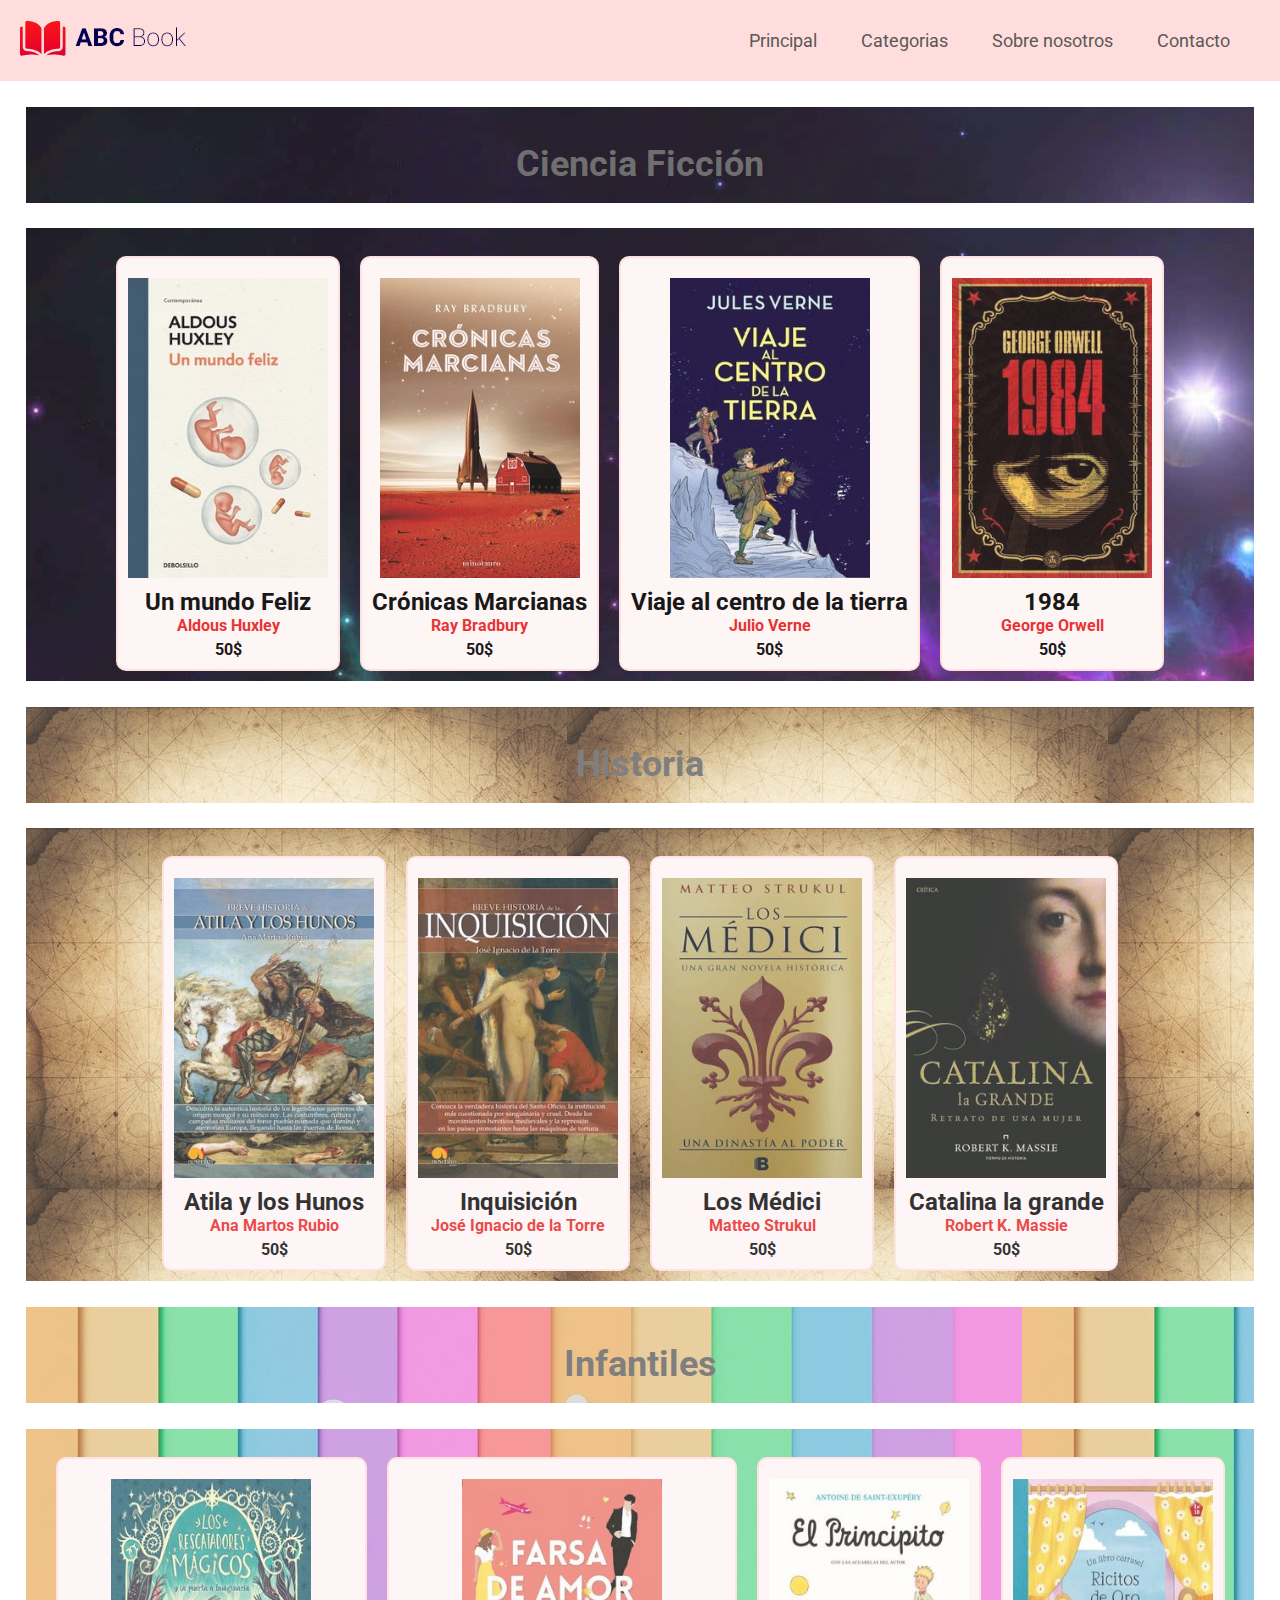
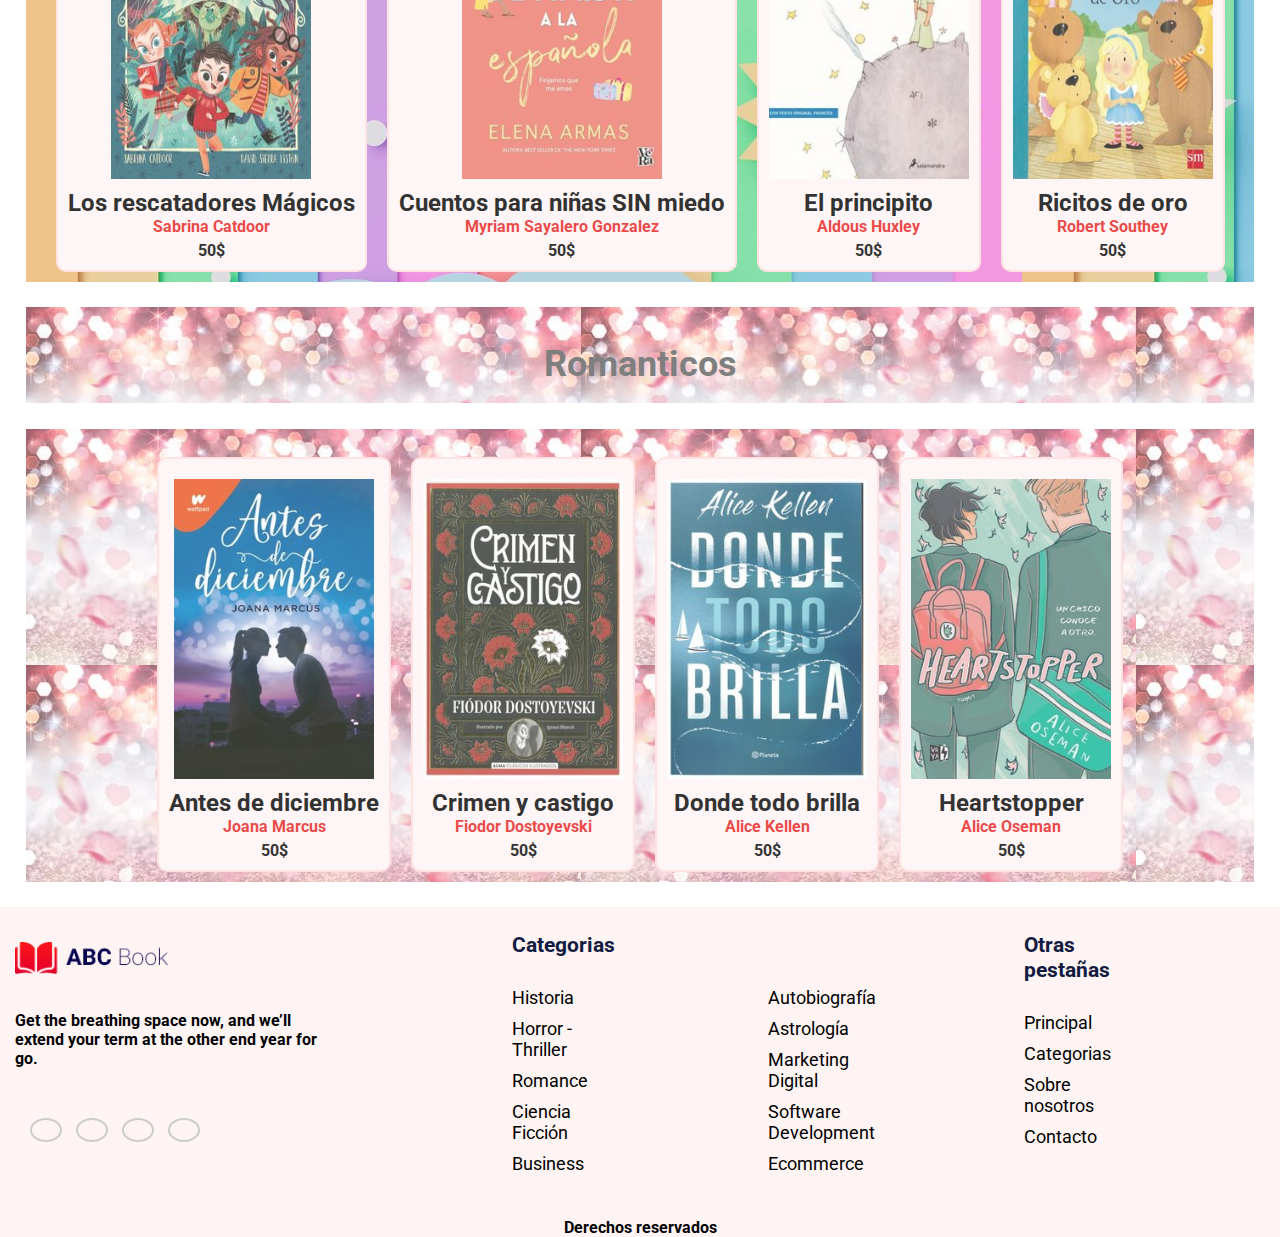
==== commit 4a7500c1: "actualización categorias" ====
--- a/categorias.html
+++ b/categorias.html
@@ -10,11 +10,9 @@
     <link href="https://fonts.googleapis.com/css2?family=Playfair+Display&display=swap" rel="stylesheet">
     <link rel='stylesheet' href='https://cdn-uicons.flaticon.com/uicons-brands/css/uicons-brands.css'>
     <link rel='stylesheet' href='https://cdn-uicons.flaticon.com/uicons-brands/css/uicons-brands.css'>
-    <link rel="stylesheet" href="https://cdn.jsdelivr.net/npm/bootstrap@4.0.0/dist/css/bootstrap.min.css"
-    integrity="sha384-Gn5384xqQ1aoWXA+058RXPxPg6fy4IWvTNh0E263XmFcJlSAwiGgFAW/dAiS6JXm" crossorigin="anonymous">
     <link rel="stylesheet" href="styles/estilos.css">
 </head>
-<div id="">
+<div>
     <header>
         <a href="index.html"><img src="img/logo.png"  alt="logo principal"></a>
         <nav>
@@ -26,102 +24,127 @@
             </ul>
         </nav>
     </header>
-<!-- Inserto Barra de Navegación -->
+    
   <body>
-      <!-- Añado Carrousel de Ciencia Ficción -->
-      <div id="carouselCienciaFiccion" class="carousel slide" data-ride="carousel">
-        <h2>Ciencia Ficción</h2>
-          <div class="carousel-inner">
-            <div class="carousel-item active">
-              <div class="container">
-                <div class="row">
-                  <div class="col-12 col-md-6 col-lg-4">
-                    <div class="card" style="width: 18rem;">
-                      <img class="card-img-top" src="./img/libros/CienciaFiccionI.jpg" alt="Card image cap">
-                      <div class="card-body">
-                        <h5 class="card-title">Un mundo Feliz</h5>
-                        <p class="card-text">Some quick example text to build on the card title and make up the bulk of the
-                          card's content.</p>
-                        <a href="./UnmundoFeliz.html" class="btn btn-primary">Ir a este título</a>
-                      </div>
-                    </div>
-                  </div>
-                  <div class="col-12 col-md-6 col-lg-4">
-                    <div class="card" style="width: 18rem;">
-                      <img class="card-img-top" src="./img/libros/CienciaFiccionII.jpg" alt="Card image cap">
-                      <div class="card-body">
-                        <h5 class="card-title">Card title</h5>
-                        <p class="card-text">Some quick example text to build on the card title and make up the bulk of the
-                          card's content.</p>
-                        <a href="#" class="btn btn-primary">Go somewhere</a>
-                      </div>
-                    </div>
-                  </div>
-                  <div class="col-12 col-md-6 col-lg-4">
-                    <div class="card" style="width: 18rem;">
-                      <img class="card-img-top" src="./img/libros/CienciaFiccionIII.jpg" alt="Card image cap">
-                      <div class="card-body">
-                        <h5 class="card-title">Card title</h5>
-                        <p class="card-text">Some quick example text to build on the card title and make up the bulk of the
-                          card's content.</p>
-                        <a href="#" class="btn btn-primary">Go somewhere</a>
-                      </div>
-                    </div>
-                  </div>
-                </div>
-              </div>
-            </div>
-            <div class="carousel-item">
-              <div class="container">
-                <div class="row">
-                  <div class="col-12 col-md-6 col-lg-4">
-                    <div class="card" style= "width: 18rem;">
-                      <img class="card-img-top" src="./img/libros/CienciaFiccionIV.jpg" alt="Card image cap">
-                      <div class="card-body">
-                        <h5 class="card-title">Card title</h5>
-                        <p class="card-text">Some quick example text to build on the card title and make up the bulk of the
-                          card's content.</p>
-                        <a href="#" class="btn btn-primary">Go somewhere</a>
-                      </div>
-                    </div>
-                  </div>
-                  <div class="col-12 col-md-6 col-lg-4">
-                    <div class="card" style="width: 18rem;">
-                      <img class="card-img-top" src="./img/libros/CienciaFiccionV.jpg" alt="Card image cap">
-                      <div class="card-body">
-                        <h5 class="card-title">Card title</h5>
-                        <p class="card-text">Some quick example text to build on the card title and make up the bulk of the
-                          card's content.</p>
-                        <a href="#" class="btn btn-primary">Go somewhere</a>
-                      </div>
-                    </div>
-                  </div>
-                  <div class="col-12 col-md-6 col-lg-4">
-                    <div class="card" style="width: 18rem;">
-                      <img class="card-img-top" src="./img/libros/CienciaFiccionVI.jpg" alt="Card image cap">
-                      <div class="card-body">
-                        <h5 class="card-title">Card title</h5>
-                        <p class="card-text">Some quick example text to build on the card title and make up the bulk of the
-                          card's content.</p>
-                        <a href="#" class="btn btn-primary">Go somewhere</a>
-                      </div>
-                    </div>
-                  </div>
-                </div>
-              </div>
-            </div>
-          </div>
-          <a class="carousel-control-prev" href="#carouselCienciaFiccion" role="button" data-slide="prev">
-            <span class="carousel-control-prev-icon" aria-hidden="true"></span>
-            <span class="sr-only">Previous</span>
-          </a>
-          <a class="carousel-control-next" href="#carouselCienciaFiccion" role="button" data-slide="next">
-            <span class="carousel-control-next-icon" aria-hidden="true"></span>
-            <span class="sr-only">Next</span>
-          </a>
-      </div>
-      
-      
+    <section>
+      <div class="flexCenter cajaTituloCarousel"  id="cajaTituloCienciaFiccion">
+        <h2 class="tituloCarousel">Ciencia Ficción</h2>
+      </div>
+      <div class="flexCenter cajaTituloCarousel"  id="cajaTituloCienciaFiccion">
+          <article class="publicacion flexColumnCenter">
+              <div class="contImgl"><img src="img/libros/CienciaFiccionI.jpg" class="imgl" alt="Heartstopper"></div>
+              <p class="titulo">Un mundo Feliz</p>
+              <p class="autor">Aldous Huxley</p>
+              <p class="precio">50$</p>
+          </article>
+          <article class="publicacion flexColumnCenter">
+              <div class="contImgl"><img src="img/libros/CienciaFiccionII.jpg" class="imgl" alt="LaEcuacionDelAmor"></div>
+              <p class="titulo">Crónicas Marcianas</p>
+              <p class="autor">Ray Bradbury</p>
+              <p class="precio">50$</p>
+          </article>
+          <article class="publicacion flexColumnCenter">
+              <div class="contImgl"><img src="img/libros/CienciaFiccionIII.jpg" class="imgl" alt="LibroCienciaFiccion"></div>
+              <p class="titulo">Viaje al centro de la tierra</p>
+              <p class="autor">Julio Verne</p>
+              <p class="precio">50$</p>
+          </article>
+          <article class="publicacion flexColumnCenter">
+              <div class="contImgl"><img src="img/libros/CienciaFiccionV.jpg" class="imgl" alt="LibroCienciaFiccion"></div>
+              <p class="titulo">1984</p>
+              <p class="autor">George Orwell</p>
+              <p class="precio">50$</p>
+          </article>
+      </div>  
+    </section>  
+  </div>
+    <div class="flexCenter cajaTituloCarousel" id="cajaTituloHistoria">
+      <h2 class="tituloCarousel">Historia</h2>
+    </div>
+    <div class="flexCenter cajaTituloCarousel"  id="cajaTituloHistoria">
+              <div class="publicacion flexColumnCenter">
+                  <div class="contImgl"><img src="img/libros/HistoriaI.jpg" class="imgl" alt="Heartstopper"></div>
+                  <p class="titulo">Atila y los Hunos</p>
+                  <p class="autor">Ana Martos Rubio</p>
+                  <p class="precio">50$</p>
+              </div>
+              <div class="publicacion flexColumnCenter">
+                  <div class="contImgl"><img src="img/libros/HistoriaIII.jpg" class="imgl" alt="LaEcuacionDelAmor"></div>
+                  <p class="titulo">Inquisición</p>
+                  <p class="autor">José Ignacio de la Torre</p>
+                  <p class="precio">50$</p>
+              </div>
+              <div class="publicacion flexColumnCenter">
+                  <div class="contImgl"><img src="img/libros/HistoriaIV.jpg" class="imgl" alt="LibroCienciaFiccion"></div>
+                  <p class="titulo">Los Médici</p>
+                  <p class="autor">Matteo Strukul</p>
+                  <p class="precio">50$</p>
+              </div>
+              <div class="publicacion flexColumnCenter">
+                  <div class="contImgl"><img src="img/libros/HistoriaV.jpg" class="imgl" alt="LibroCienciaFiccion"></div>
+                  <p class="titulo">Catalina la grande</p>
+                  <p class="autor">Robert K. Massie</p>
+                  <p class="precio">50$</p>
+              </div>
+    </div>
+    <div class="flexCenter cajaTituloCarousel" id="cajaTituloInfantiles">
+      <h2 class="tituloCarousel">Infantiles</h2>
+    </div>
+    <div class="flexCenter cajaTituloCarousel"  id="cajaTituloInfantiles">
+      <div class="publicacion flexColumnCenter">
+          <div class="contImgl"><img src="img/libros/InfanantilesV.jpg" class="imgl" alt="Heartstopper"></div>
+          <p class="titulo">Los rescatadores Mágicos</p>
+          <p class="autor">Sabrina Catdoor</p>
+          <p class="precio">50$</p>
+      </div>
+      <div class="publicacion flexColumnCenter">
+          <div class="contImgl"><img src="img/libros/RomanticosIV.jpg" class="imgl" alt="LaEcuacionDelAmor"></div>
+          <p class="titulo">Cuentos para niñas SIN miedo</p>
+          <p class="autor">Myriam Sayalero Gonzalez</p>
+          <p class="precio">50$</p>
+      </div>
+      <div class="publicacion flexColumnCenter">
+          <div class="contImgl"><img src="img/libros/InfantilesI.jpg" class="imgl" alt="LibroCienciaFiccion"></div>
+          <p class="titulo">El principito</p>
+          <p class="autor">Aldous Huxley</p>
+          <p class="precio">50$</p>
+      </div>
+      <div class="publicacion flexColumnCenter">
+          <div class="contImgl"><img src="img/libros/InfantilesVI.jpg" class="imgl" alt="LibroCienciaFiccion"></div>
+          <p class="titulo">Ricitos de oro</p>
+          <p class="autor">Robert Southey</p>
+          <p class="precio">50$</p>
+      </div>
+</div>
+    <div class="flexCenter cajaTituloCarousel" id="cajaTituloRomanticos">
+      <h2 class="tituloCarousel">Romanticos</h2>
+    </div>
+    <div class="flexCenter cajaTituloCarousel" id="cajaTituloRomanticos">
+      <div class="publicacion flexColumnCenter">
+          <div class="contImgl"><img src="img/libros/RomanticosI.jpg" class="imgl" alt="Heartstopper"></div>
+          <p class="titulo">Antes de diciembre</p>
+          <p class="autor">Joana Marcus</p>
+          <p class="precio">50$</p>
+      </div>
+      <div class="publicacion flexColumnCenter">
+          <div class="contImgl"><img src="img/libros/RomanticosII.jpg" class="imgl" alt="LaEcuacionDelAmor"></div>
+          <p class="titulo">Crimen y castigo</p>
+          <p class="autor">Fiodor Dostoyevski</p>
+          <p class="precio">50$</p>
+      </div>
+      <div class="publicacion flexColumnCenter">
+          <div class="contImgl"><img src="img/libros/RomanticosIII.jpg" class="imgl" alt="LibroCienciaFiccion"></div>
+          <p class="titulo">Donde todo brilla</p>
+          <p class="autor">Alice Kellen</p>
+          <p class="precio">50$</p>
+      </div>
+      <div class="publicacion flexColumnCenter">
+          <div class="contImgl"><img src="img/libros/RomanticosVI.jpg" class="imgl" alt="LibroCienciaFiccion"></div>
+          <p class="titulo">Heartstopper</p>
+          <p class="autor">Alice Oseman</p>
+          <p class="precio">50$</p>
+      </div>
+</div>
       <footer>
         <div class="footer">
             <div class="descripcion box4">
--- a/styles/estilos.css
+++ b/styles/estilos.css
@@ -33,6 +33,50 @@
     padding: 2em;
 }
 
+.botonNext{
+    background-color: #f17676;
+    margin: 1em;
+}
+
+.botonPrev{
+    background-color: #121b40;
+    margin: 1em;
+}
+
+.tituloCarousel{
+    font-size: 2em;
+    color: #606060;
+    padding: 0.5em;
+}
+
+.cajaTituloCarousel{
+    background-color: #ffdddd;
+    max-height: fit-content;
+    padding: 0;
+    margin: 2%;
+    
+}
+
+#cajaTituloCienciaFiccion{
+    background-image: url("../img/space.jpg");
+    opacity: 0.9;
+}
+
+#cajaTituloHistoria{
+    /*background-image: linear-gradient(#ffffff, rgba(255, 255, 255, 0.4)), url("../img/history.jpg");*/
+    background-image: url("../img/history.jpg");
+    opacity: 0.8;
+}
+
+#cajaTituloRomanticos{
+    background-image: url("../img/romance.jpg");
+    opacity: 0.8;
+}
+
+#cajaTituloInfantiles{
+    background-image: url("../img/infantil.jpg");
+    opacity: 0.8;
+}
 
 #imagenDestacada{
     display: flex;
@@ -42,7 +86,8 @@
 
 .indice{
     background-color: #ffdddd;
-    padding: 10px;
+    padding:10px;
+    margin:0;
 
 }
 .elementoIndice{
@@ -167,6 +212,7 @@
     display: flex;
     justify-content: space-between;
     padding: 20px;
+    margin: 0;
     background-color: #ffdddd;
 }
 
@@ -413,4 +459,39 @@
     border-radius: 100%;
     margin: 5px;
     transition: all 0.8s ease;
-}+}
+
+.about{
+    padding: 5%;
+    font-size: 200%;
+    color: #606060;
+    margin: 2% 5%;
+    background-image: linear-gradient(#ffdddd, rgba(255, 255, 255, 0.7)), url("../img/books.png");
+}
+
+
+.sectionAbout{
+    margin: 3% 20%;
+}
+
+#sobreNosotros, #quienesSomos{
+    font-weight: normal;
+    color: #808080
+}
+
+@media (min-width: 300px) and (max-width: 900px){
+    .flexCenter{
+        flex-direction: column;
+        display: flex;
+        align-items: center;
+        justify-content: center;
+    }
+    
+    .BestSellers{
+        display: grid;
+        grid-template-columns: repeat(1, 1fr);
+        margin: 2%;
+    }
+}
+
+
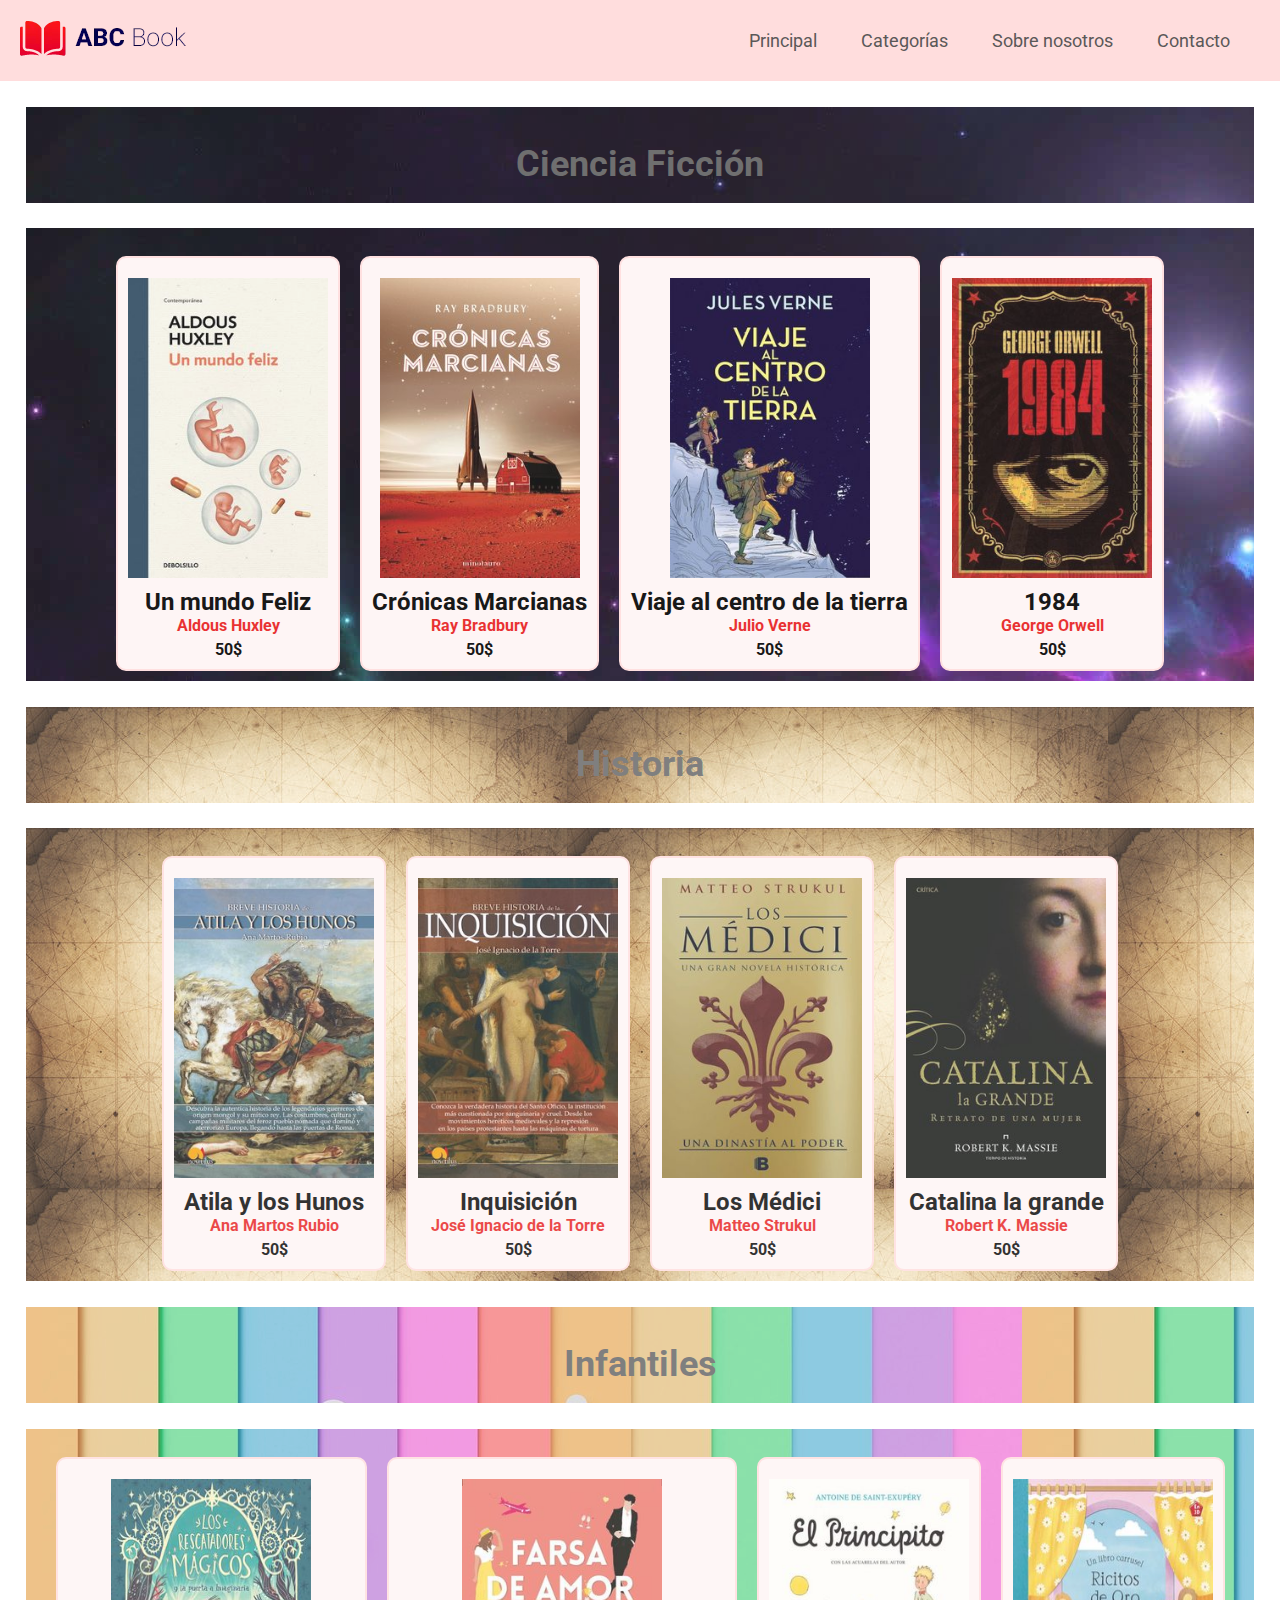
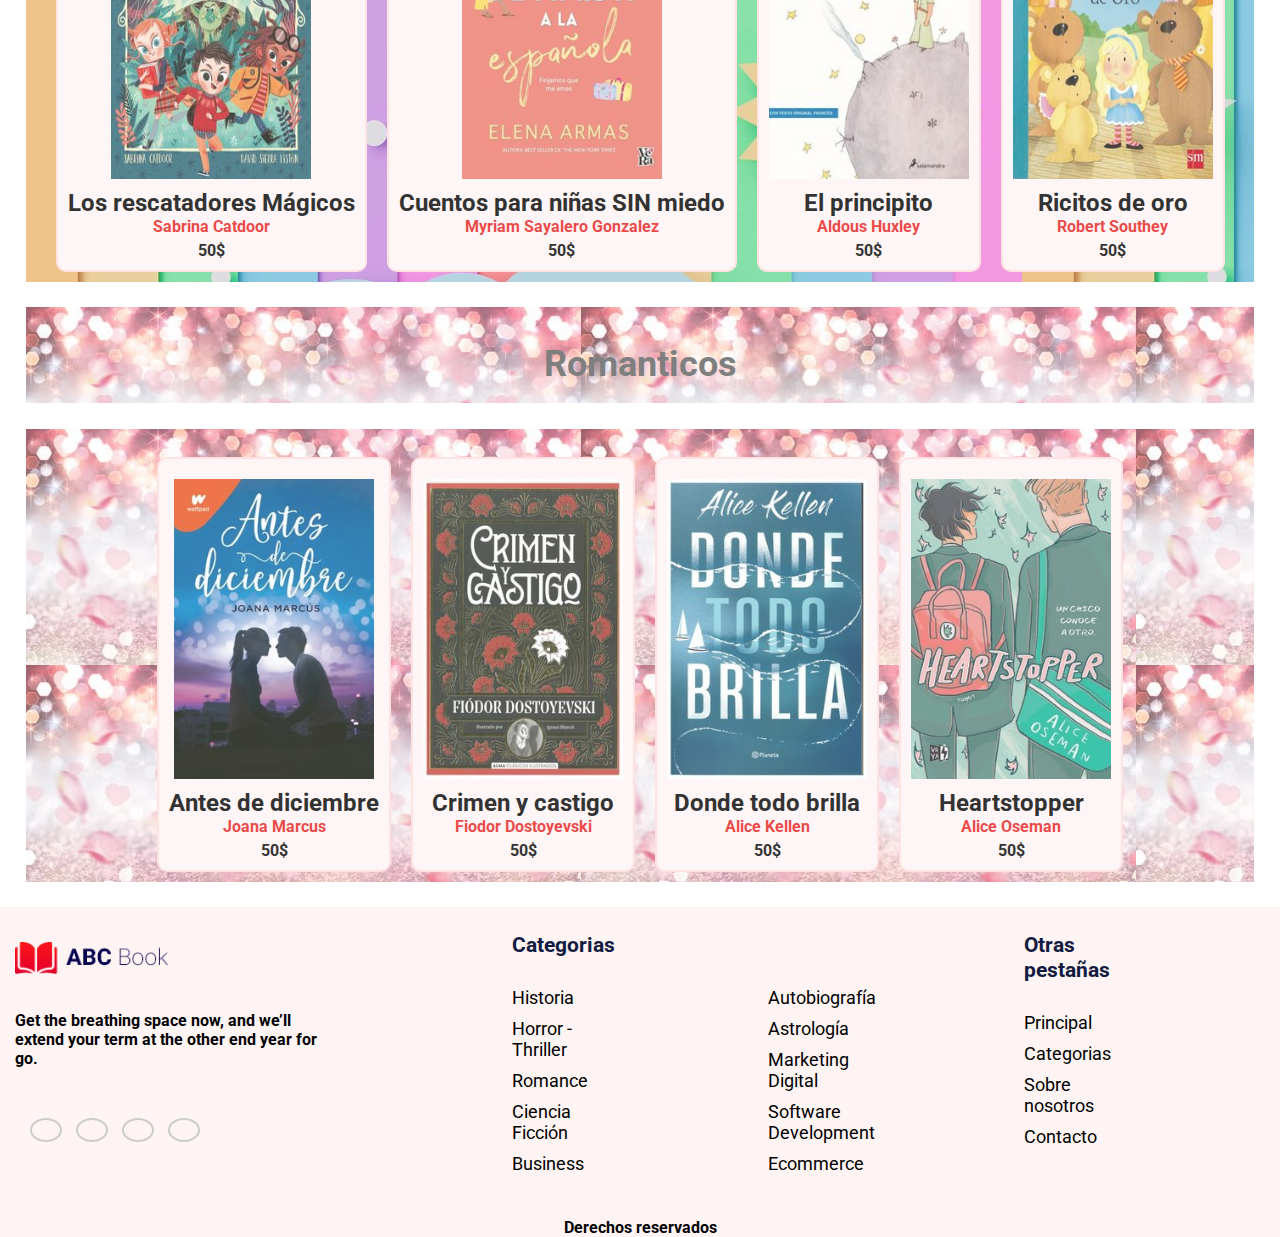
==== commit 51473f2e: "fix arreglos y actualización responsive de nav y footer (hecho por carlos )" ====
--- a/categorias.html
+++ b/categorias.html
@@ -1,171 +1,196 @@
 <!DOCTYPE html>
 <html lang="en">
-<head>
-    <meta charset="UTF-8">
-    <meta name="viewport" content="width=device-width, initial-scale=1.0">
-    <title>Categorías</title>
-    
-    <link rel="preconnect" href="https://fonts.googleapis.com">
-    <link rel="preconnect" href="https://fonts.gstatic.com" crossorigin>
-    <link href="https://fonts.googleapis.com/css2?family=Playfair+Display&display=swap" rel="stylesheet">
-    <link rel='stylesheet' href='https://cdn-uicons.flaticon.com/uicons-brands/css/uicons-brands.css'>
-    <link rel='stylesheet' href='https://cdn-uicons.flaticon.com/uicons-brands/css/uicons-brands.css'>
-    <link rel="stylesheet" href="styles/estilos.css">
-</head>
-<div>
-    <header>
-        <a href="index.html"><img src="img/logo.png"  alt="logo principal"></a>
-        <nav>
-            <ul class="indice">
-                <li class="elementoIndice"><a href="index.html">Principal</a></li>
-                <li class="elementoIndice"><a href="categorias.html">Categorias</a></li>
-                <li class="elementoIndice"><a href="sobreNosotros.html">Sobre nosotros</a></li>
-                <li class="elementoIndice"><a href="contacto.html">Contacto</a></li>
-            </ul>
-        </nav>
-    </header>
-    
-  <body>
-    <section>
-      <div class="flexCenter cajaTituloCarousel"  id="cajaTituloCienciaFiccion">
-        <h2 class="tituloCarousel">Ciencia Ficción</h2>
-      </div>
-      <div class="flexCenter cajaTituloCarousel"  id="cajaTituloCienciaFiccion">
-          <article class="publicacion flexColumnCenter">
-              <div class="contImgl"><img src="img/libros/CienciaFiccionI.jpg" class="imgl" alt="Heartstopper"></div>
-              <p class="titulo">Un mundo Feliz</p>
-              <p class="autor">Aldous Huxley</p>
-              <p class="precio">50$</p>
-          </article>
-          <article class="publicacion flexColumnCenter">
-              <div class="contImgl"><img src="img/libros/CienciaFiccionII.jpg" class="imgl" alt="LaEcuacionDelAmor"></div>
-              <p class="titulo">Crónicas Marcianas</p>
-              <p class="autor">Ray Bradbury</p>
-              <p class="precio">50$</p>
-          </article>
-          <article class="publicacion flexColumnCenter">
-              <div class="contImgl"><img src="img/libros/CienciaFiccionIII.jpg" class="imgl" alt="LibroCienciaFiccion"></div>
-              <p class="titulo">Viaje al centro de la tierra</p>
-              <p class="autor">Julio Verne</p>
-              <p class="precio">50$</p>
-          </article>
-          <article class="publicacion flexColumnCenter">
-              <div class="contImgl"><img src="img/libros/CienciaFiccionV.jpg" class="imgl" alt="LibroCienciaFiccion"></div>
-              <p class="titulo">1984</p>
-              <p class="autor">George Orwell</p>
-              <p class="precio">50$</p>
-          </article>
-      </div>  
-    </section>  
-  </div>
-    <div class="flexCenter cajaTituloCarousel" id="cajaTituloHistoria">
-      <h2 class="tituloCarousel">Historia</h2>
-    </div>
-    <div class="flexCenter cajaTituloCarousel"  id="cajaTituloHistoria">
-              <div class="publicacion flexColumnCenter">
-                  <div class="contImgl"><img src="img/libros/HistoriaI.jpg" class="imgl" alt="Heartstopper"></div>
-                  <p class="titulo">Atila y los Hunos</p>
-                  <p class="autor">Ana Martos Rubio</p>
-                  <p class="precio">50$</p>
-              </div>
-              <div class="publicacion flexColumnCenter">
-                  <div class="contImgl"><img src="img/libros/HistoriaIII.jpg" class="imgl" alt="LaEcuacionDelAmor"></div>
-                  <p class="titulo">Inquisición</p>
-                  <p class="autor">José Ignacio de la Torre</p>
-                  <p class="precio">50$</p>
-              </div>
-              <div class="publicacion flexColumnCenter">
-                  <div class="contImgl"><img src="img/libros/HistoriaIV.jpg" class="imgl" alt="LibroCienciaFiccion"></div>
-                  <p class="titulo">Los Médici</p>
-                  <p class="autor">Matteo Strukul</p>
-                  <p class="precio">50$</p>
-              </div>
-              <div class="publicacion flexColumnCenter">
-                  <div class="contImgl"><img src="img/libros/HistoriaV.jpg" class="imgl" alt="LibroCienciaFiccion"></div>
-                  <p class="titulo">Catalina la grande</p>
-                  <p class="autor">Robert K. Massie</p>
-                  <p class="precio">50$</p>
-              </div>
-    </div>
-    <div class="flexCenter cajaTituloCarousel" id="cajaTituloInfantiles">
-      <h2 class="tituloCarousel">Infantiles</h2>
-    </div>
-    <div class="flexCenter cajaTituloCarousel"  id="cajaTituloInfantiles">
-      <div class="publicacion flexColumnCenter">
-          <div class="contImgl"><img src="img/libros/InfanantilesV.jpg" class="imgl" alt="Heartstopper"></div>
-          <p class="titulo">Los rescatadores Mágicos</p>
-          <p class="autor">Sabrina Catdoor</p>
-          <p class="precio">50$</p>
-      </div>
-      <div class="publicacion flexColumnCenter">
-          <div class="contImgl"><img src="img/libros/RomanticosIV.jpg" class="imgl" alt="LaEcuacionDelAmor"></div>
-          <p class="titulo">Cuentos para niñas SIN miedo</p>
-          <p class="autor">Myriam Sayalero Gonzalez</p>
-          <p class="precio">50$</p>
-      </div>
-      <div class="publicacion flexColumnCenter">
-          <div class="contImgl"><img src="img/libros/InfantilesI.jpg" class="imgl" alt="LibroCienciaFiccion"></div>
-          <p class="titulo">El principito</p>
-          <p class="autor">Aldous Huxley</p>
-          <p class="precio">50$</p>
-      </div>
-      <div class="publicacion flexColumnCenter">
-          <div class="contImgl"><img src="img/libros/InfantilesVI.jpg" class="imgl" alt="LibroCienciaFiccion"></div>
-          <p class="titulo">Ricitos de oro</p>
-          <p class="autor">Robert Southey</p>
-          <p class="precio">50$</p>
-      </div>
-</div>
-    <div class="flexCenter cajaTituloCarousel" id="cajaTituloRomanticos">
-      <h2 class="tituloCarousel">Romanticos</h2>
-    </div>
-    <div class="flexCenter cajaTituloCarousel" id="cajaTituloRomanticos">
-      <div class="publicacion flexColumnCenter">
-          <div class="contImgl"><img src="img/libros/RomanticosI.jpg" class="imgl" alt="Heartstopper"></div>
-          <p class="titulo">Antes de diciembre</p>
-          <p class="autor">Joana Marcus</p>
-          <p class="precio">50$</p>
-      </div>
-      <div class="publicacion flexColumnCenter">
-          <div class="contImgl"><img src="img/libros/RomanticosII.jpg" class="imgl" alt="LaEcuacionDelAmor"></div>
-          <p class="titulo">Crimen y castigo</p>
-          <p class="autor">Fiodor Dostoyevski</p>
-          <p class="precio">50$</p>
-      </div>
-      <div class="publicacion flexColumnCenter">
-          <div class="contImgl"><img src="img/libros/RomanticosIII.jpg" class="imgl" alt="LibroCienciaFiccion"></div>
-          <p class="titulo">Donde todo brilla</p>
-          <p class="autor">Alice Kellen</p>
-          <p class="precio">50$</p>
-      </div>
-      <div class="publicacion flexColumnCenter">
-          <div class="contImgl"><img src="img/libros/RomanticosVI.jpg" class="imgl" alt="LibroCienciaFiccion"></div>
-          <p class="titulo">Heartstopper</p>
-          <p class="autor">Alice Oseman</p>
-          <p class="precio">50$</p>
-      </div>
-</div>
-      <footer>
-        <div class="footer">
-            <div class="descripcion box4">
+
+    <head>
+        <meta charset="UTF-8">
+        <meta name="viewport" content="width=device-width, initial-scale=1.0">
+        <title>Categorías</title>
+        <link rel="preconnect" href="https://fonts.googleapis.com">
+        <link rel="preconnect" href="https://fonts.gstatic.com" crossorigin>
+        <link href="https://fonts.googleapis.com/css2?family=Playfair+Display&display=swap" rel="stylesheet">
+        <link rel='stylesheet' href='https://cdn-uicons.flaticon.com/uicons-brands/css/uicons-brands.css'>
+        <link rel='stylesheet' href='https://cdn-uicons.flaticon.com/uicons-brands/css/uicons-brands.css'>
+        <link rel="stylesheet" href="styles/estilos.css">
+    </head>
+
+    <body>
+        <header>
+            <a href="index.html"><img src="img/logo.png" alt="logo principal"></a>
+            <input type="checkbox" id="menu-toggle" class="menu-toggle">
+            <label for="menu-toggle" class="menu-icon">&#9776;</label>
+            <nav>
+                <ul class="indice">
+                    <li class="elementoIndice"><a href="index.html">Principal</a></li>
+                    <li class="elementoIndice"><a href="categorias.html">Categorías</a></li>
+                    <li class="elementoIndice"><a href="sobreNosotros.html">Sobre nosotros</a></li>
+                    <li class="elementoIndice"><a href="contacto.html">Contacto</a></li>
+                </ul>
+            </nav>
+        </header>
+        <main>
+            <section>
+                <div class="flexCenter cajaTituloCarousel" id="cajaTituloCienciaFiccion">
+                    <h2 class="tituloCarousel">Ciencia Ficción</h2>
+                </div>
+                <div class="flexCenter cajaTituloCarousel" id="cajaTituloCienciaFiccion">
+                    <article class="publicacion flexColumnCenter">
+                        <div class="contImgl"><img src="img/libros/CienciaFiccionI.jpg" class="imgl" alt="Heartstopper">
+                        </div>
+                        <p class="titulo">Un mundo Feliz</p>
+                        <p class="autor">Aldous Huxley</p>
+                        <p class="precio">50$</p>
+                    </article>
+                    <article class="publicacion flexColumnCenter">
+                        <div class="contImgl"><img src="img/libros/CienciaFiccionII.jpg" class="imgl"
+                                alt="LaEcuacionDelAmor"></div>
+                        <p class="titulo">Crónicas Marcianas</p>
+                        <p class="autor">Ray Bradbury</p>
+                        <p class="precio">50$</p>
+                    </article>
+                    <article class="publicacion flexColumnCenter">
+                        <div class="contImgl"><img src="img/libros/CienciaFiccionIII.jpg" class="imgl"
+                                alt="LibroCienciaFiccion"></div>
+                        <p class="titulo">Viaje al centro de la tierra</p>
+                        <p class="autor">Julio Verne</p>
+                        <p class="precio">50$</p>
+                    </article>
+                    <article class="publicacion flexColumnCenter">
+                        <div class="contImgl"><img src="img/libros/CienciaFiccionV.jpg" class="imgl"
+                                alt="LibroCienciaFiccion"></div>
+                        <p class="titulo">1984</p>
+                        <p class="autor">George Orwell</p>
+                        <p class="precio">50$</p>
+                    </article>
+                </div>
+            </section>
+            <section>
+                <div class="flexCenter cajaTituloCarousel" id="cajaTituloHistoria">
+                    <h2 class="tituloCarousel">Historia</h2>
+                </div>
+                <div class="flexCenter cajaTituloCarousel" id="cajaTituloHistoria">
+                    <article class="publicacion flexColumnCenter">
+                        <div class="contImgl"><img src="img/libros/HistoriaI.jpg" class="imgl" alt="Heartstopper"></div>
+                        <p class="titulo">Atila y los Hunos</p>
+                        <p class="autor">Ana Martos Rubio</p>
+                        <p class="precio">50$</p>
+                    </article>
+                    <article class="publicacion flexColumnCenter">
+                        <div class="contImgl"><img src="img/libros/HistoriaIII.jpg" class="imgl" alt="LaEcuacionDelAmor">
+                        </div>
+                        <p class="titulo">Inquisición</p>
+                        <p class="autor">José Ignacio de la Torre</p>
+                        <p class="precio">50$</p>
+                    </article>
+                    <article class="publicacion flexColumnCenter">
+                        <div class="contImgl"><img src="img/libros/HistoriaIV.jpg" class="imgl" alt="LibroCienciaFiccion">
+                        </div>
+                        <p class="titulo">Los Médici</p>
+                        <p class="autor">Matteo Strukul</p>
+                        <p class="precio">50$</p>
+                    </article>
+                    <article class="publicacion flexColumnCenter">
+                        <div class="contImgl"><img src="img/libros/HistoriaV.jpg" class="imgl" alt="LibroCienciaFiccion">
+                        </div>
+                        <p class="titulo">Catalina la grande</p>
+                        <p class="autor">Robert K. Massie</p>
+                        <p class="precio">50$</p>
+                    </article>
+                </div>
+            </section>
+            <section>
+                <div class="flexCenter cajaTituloCarousel" id="cajaTituloInfantiles">
+                    <h2 class="tituloCarousel">Infantiles</h2>
+                </div>
+                <div class="flexCenter cajaTituloCarousel" id="cajaTituloInfantiles">
+                    <article class="publicacion flexColumnCenter">
+                        <div class="contImgl"><img src="img/libros/InfanantilesV.jpg" class="imgl" alt="Heartstopper"></div>
+                        <p class="titulo">Los rescatadores Mágicos</p>
+                        <p class="autor">Sabrina Catdoor</p>
+                        <p class="precio">50$</p>
+                    </article>
+                    <article class="publicacion flexColumnCenter">
+                        <div class="contImgl"><img src="img/libros/RomanticosIV.jpg" class="imgl" alt="LaEcuacionDelAmor">
+                        </div>
+                        <p class="titulo">Cuentos para niñas SIN miedo</p>
+                        <p class="autor">Myriam Sayalero Gonzalez</p>
+                        <p class="precio">50$</p>
+                    </article>
+                    <article class="publicacion flexColumnCenter">
+                        <div class="contImgl"><img src="img/libros/InfantilesI.jpg" class="imgl" alt="LibroCienciaFiccion">
+                        </div>
+                        <p class="titulo">El principito</p>
+                        <p class="autor">Aldous Huxley</p>
+                        <p class="precio">50$</p>
+                    </article>
+                    <article class="publicacion flexColumnCenter">
+                        <div class="contImgl"><img src="img/libros/InfantilesVI.jpg" class="imgl" alt="LibroCienciaFiccion">
+                        </div>
+                        <p class="titulo">Ricitos de oro</p>
+                        <p class="autor">Robert Southey</p>
+                        <p class="precio">50$</p>
+                    </article>
+                </div>
+            </section>
+            <section>
+                <div class="flexCenter cajaTituloCarousel" id="cajaTituloRomanticos">
+                    <h2 class="tituloCarousel">Romanticos</h2>
+                </div>
+                <div class="flexCenter cajaTituloCarousel" id="cajaTituloRomanticos">
+                    <article class="publicacion flexColumnCenter">
+                        <div class="contImgl"><img src="img/libros/RomanticosI.jpg" class="imgl" alt="Heartstopper"></div>
+                        <p class="titulo">Antes de diciembre</p>
+                        <p class="autor">Joana Marcus</p>
+                        <p class="precio">50$</p>
+                    </article>
+                    <article class="publicacion flexColumnCenter">
+                        <div class="contImgl"><img src="img/libros/RomanticosII.jpg" class="imgl" alt="LaEcuacionDelAmor">
+                        </div>
+                        <p class="titulo">Crimen y castigo</p>
+                        <p class="autor">Fiodor Dostoyevski</p>
+                        <p class="precio">50$</p>
+                    </article>
+                    <article class="publicacion flexColumnCenter">
+                        <div class="contImgl"><img src="img/libros/RomanticosIII.jpg" class="imgl"
+                                alt="LibroCienciaFiccion">
+                        </div>
+                        <p class="titulo">Donde todo brilla</p>
+                        <p class="autor">Alice Kellen</p>
+                        <p class="precio">50$</p>
+                    </article>
+                    <article class="publicacion flexColumnCenter">
+                        <div class="contImgl"><img src="img/libros/RomanticosVI.jpg" class="imgl" alt="LibroCienciaFiccion">
+                        </div>
+                        <p class="titulo">Heartstopper</p>
+                        <p class="autor">Alice Oseman</p>
+                        <p class="precio">50$</p>
+                    </article>
+                </div>
+            </section>
+        </main>
+        <footer>
+            <section class="descripcion box4">
                 <img src="img/logo.png" alt="logo principal" class="imgFooter">
                 <p>Get the breathing space now, and we’ll extend your term at the other end year for go.</p>
                 <ul id="indiceReferencias" class="lista">
                     <div class="referencia">
-                        <li class="elementoReferencias"><a href="https://www.facebook.com" target="_blank"><i class="fi fi-brands-facebook"></i></a></li>
-                    </div>
-                    <div class="referencia">
-                        <li class="elementoReferencias"><a href="https://www.instagram.com" target="_blank"><i class="fi fi-brands-instagram"></i></a></li>
-                    </div>
-                    <div class="referencia">
-                        <li class="elementoReferencias"><a href="https://www.linkedin.com" target="_blank"><i class="fi fi-brands-linkedin"></i></a></li>
-                    </div>
-                    <div class="referencia">
-                        <li class="elementoReferencias"><a href="https://www.youtube.com" target="_blank"><i class="fi fi-brands-youtube"></i></a></li>
-                    </div>
-                </ul>
-            </div>
-            <div class="categorias1 box2">
+                        <li class="elementoReferencias"><a href="https://www.facebook.com" target="_blank"><i
+                                    class="fi fi-brands-facebook"></i></a></li>
+                    </div>
+                    <div class="referencia">
+                        <li class="elementoReferencias"><a href="https://www.instagram.com" target="_blank"><i
+                                    class="fi fi-brands-instagram"></i></a></li>
+                    </div>
+                    <div class="referencia">
+                        <li class="elementoReferencias"><a href="https://www.linkedin.com" target="_blank"><i
+                                    class="fi fi-brands-linkedin"></i></a></li>
+                    </div>
+                    <div class="referencia">
+                        <li class="elementoReferencias"><a href="https://www.youtube.com" target="_blank"><i
+                                    class="fi fi-brands-youtube"></i></a></li>
+                    </div>
+                </ul>
+            </section>
+            <section class="categorias1 box2">
                 <h3 class="tituloCategoria">Categorias</h3>
                 <ul class="lista listaFooter">
                     <li>Historia</li>
@@ -173,9 +198,9 @@
                     <li>Romance</li>
                     <li>Ciencia Ficción</li>
                     <li>Business</li>
-                </ul>  
-            </div>
-            <div class="categorias2 box2">
+                </ul>
+            </section>
+            <section class="categorias2 box2">
                 <ul class="lista listaFooter">
                     <li>Autobiografía</li>
                     <li>Astrología</li>
@@ -183,8 +208,8 @@
                     <li>Software Development</li>
                     <li>Ecommerce</li>
                 </ul>
-            </div>
-            <div class="otrasPestañas box2">
+            </section>
+            <section class="otrasPestañas box2">
                 <h3 class="tituloPestañas">Otras pestañas</h3>
                 <ul class="lista listaFooter">
                     <li>Principal</li>
@@ -192,20 +217,11 @@
                     <li>Sobre nosotros</li>
                     <li>Contacto</li>
                 </ul>
-            </div>
-            <div class="derechos box12"><p>Derechos reservados</p></div>
-        </div>
-    </footer>
-    <script src="https://code.jquery.com/jquery-3.2.1.slim.min.js"
-      integrity="sha384-KJ3o2DKtIkvYIK3UENzmM7KCkRr/rE9/Qpg6aAZGJwFDMVNA/GpGFF93hXpG5KkN"
-      crossorigin="anonymous"></script>
-    <script src="https://cdn.jsdelivr.net/npm/popper.js@1.12.9/dist/umd/popper.min.js"
-      integrity="sha384-ApNbgh9B+Y1QKtv3Rn7W3mgPxhU9K/ScQsAP7hUibX39j7fakFPskvXusvfa0b4Q"
-      crossorigin="anonymous"></script>
-    <script src="https://cdn.jsdelivr.net/npm/bootstrap@4.0.0/dist/js/bootstrap.min.js"
-      integrity="sha384-JZR6Spejh4U02d8jOt6vLEHfe/JQGiRRSQQxSfFWpi1MquVdAyjUar5+76PVCmYl"
-      crossorigin="anonymous"></script>
-  </body>
-</div>
+            </section>
+            <section class="derechos box12">
+                <p>Derechos reservados</p>
+            </section>
+        </footer>
+    </body>
 
 </html>--- a/styles/estilos.css
+++ b/styles/estilos.css
@@ -33,6 +33,7 @@
     padding: 2em;
 }
 
+
 .botonNext{
     background-color: #f17676;
     margin: 1em;
@@ -84,12 +85,79 @@
     width: auto;
 }
 
-.indice{
+/*Header - Menu hamburguesa*/
+.indice {
     background-color: #ffdddd;
-    padding:10px;
-    margin:0;
-
-}
+    padding: 10px;
+    margin: 0;
+}
+
+header {
+    display: flex;
+    justify-content: space-between;
+    padding: 20px;
+    margin: 0;
+    background-color: #ffdddd;
+}
+
+.menu-toggle {
+    display: none;
+}
+
+.menu-icon {
+    cursor: pointer;
+    font-size: 24px;
+    display: none;
+}
+
+nav {
+    display: flex;
+    align-items: center;
+    text-align: center;
+}
+
+@media (max-width: 900px) {
+    input[type="checkbox"].menu-toggle {
+        position: absolute;
+        top: -9999em;
+    }
+    
+    .menu-icon {
+        cursor: pointer;
+        font-size: 24px;
+        display: block;
+    }
+    .indice {
+        display: none;
+    }
+
+    .menu-toggle:checked ~ nav .indice {
+        display: block;
+    }
+
+    .menu-toggle:checked ~ label .menu-icon {
+        display: none;
+    }
+
+    .menu-toggle:checked ~ label .menu-icon:after {
+        content: '✕';
+        display: inline;
+    }
+
+    .menu-toggle {
+        display: block;
+    }
+
+    .menu-icon {
+        display: block;
+    }
+
+    header {
+        flex-direction: column;
+        align-items: center;
+    }
+}
+
 .elementoIndice{
     padding: 10px;
     margin: 10px;
@@ -208,13 +276,7 @@
     height: 300px;
 }
 
-header{
-    display: flex;
-    justify-content: space-between;
-    padding: 20px;
-    margin: 0;
-    background-color: #ffdddd;
-}
+
 
 .imgl{
     width: 100%;
@@ -320,7 +382,7 @@
     background-color: #e71b1b;
 }
 
-.footer{
+footer{
     display: grid;
     grid-template-columns: repeat(10, 1fr);
 }
@@ -492,6 +554,30 @@
         grid-template-columns: repeat(1, 1fr);
         margin: 2%;
     }
-}
-
-
+
+    .categorias1, .categorias2, .otrasPestañas{
+        box-sizing: border-box;
+        display: none;
+        width: 100%;
+
+    }
+
+    footer{
+        display: grid;
+        grid-template-columns: repeat(4, 1fr);
+    }
+
+    .descripcion{
+        width: 100%;
+        display: flex;
+        align-items: center;
+        justify-content: center;
+    }
+
+    .imgFooter{
+        width: 25%;
+        padding-bottom: 3%;
+        height: auto;
+    }
+    
+}
